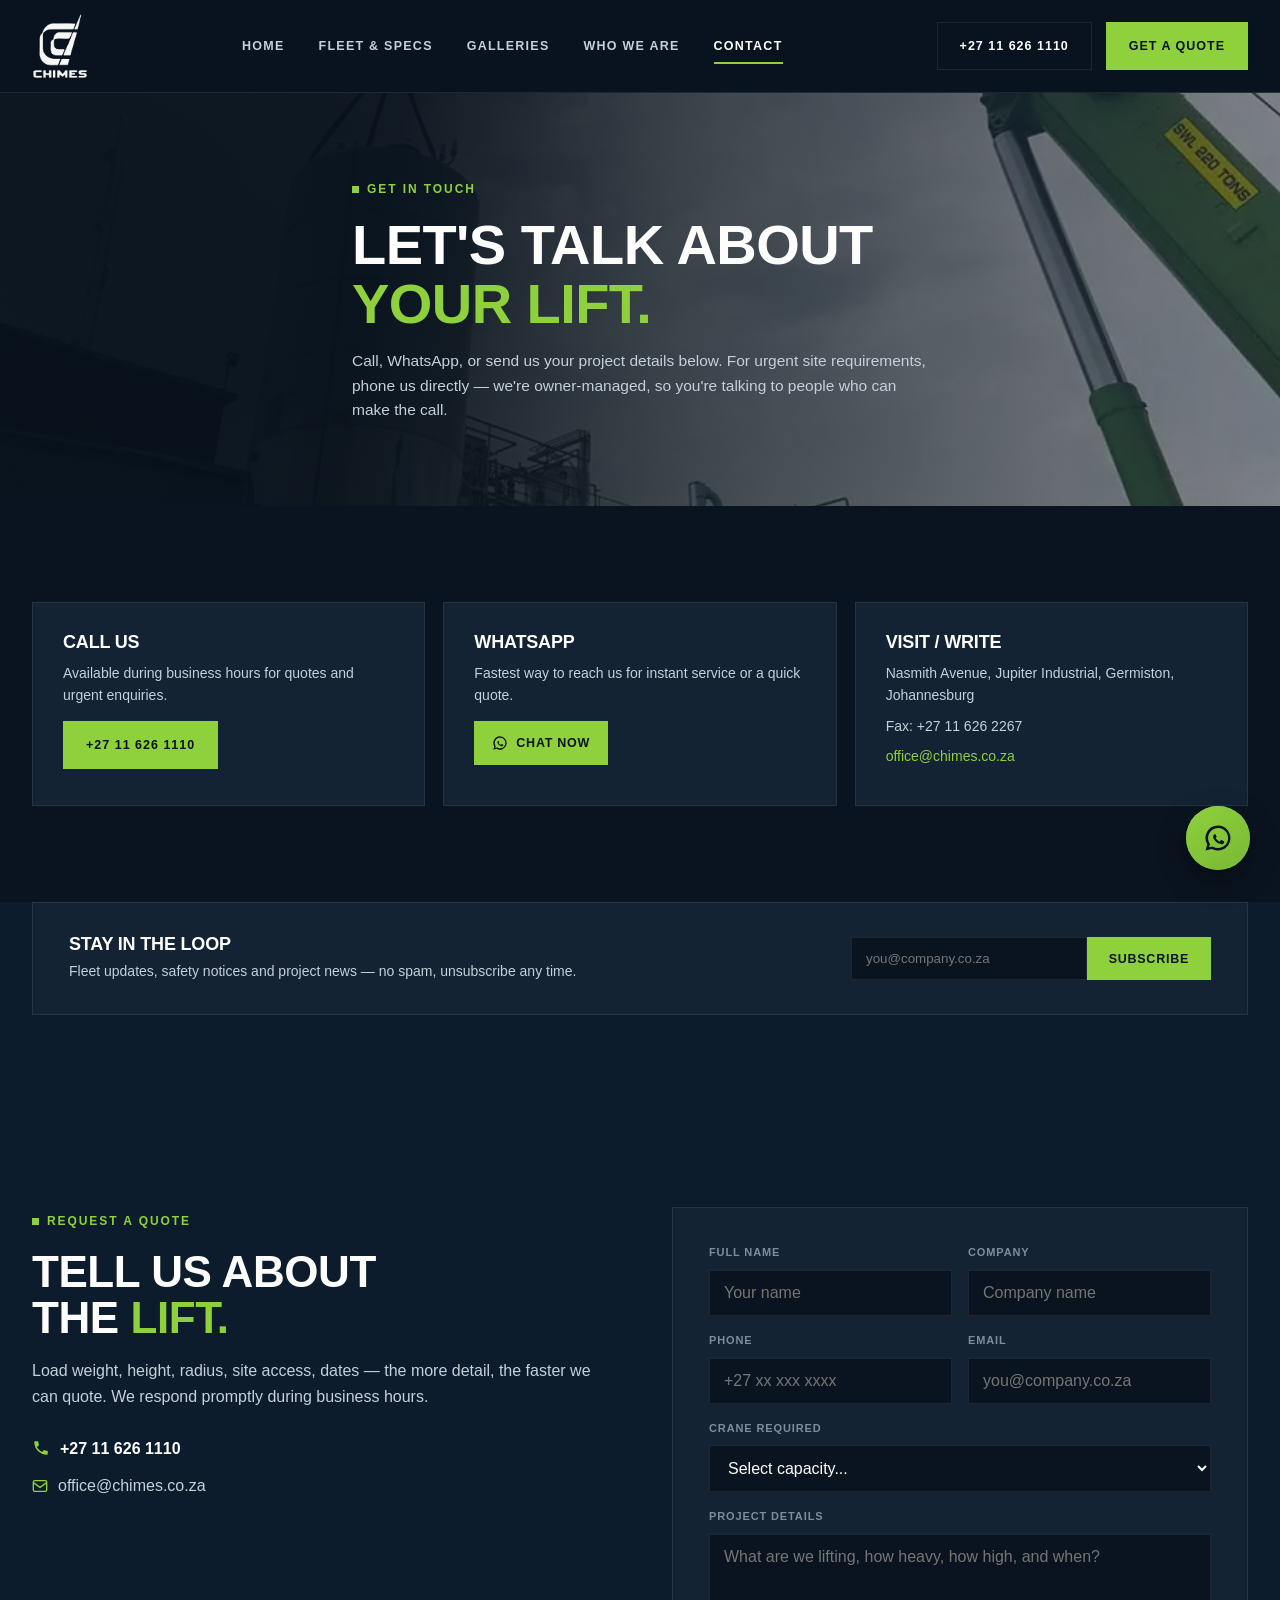
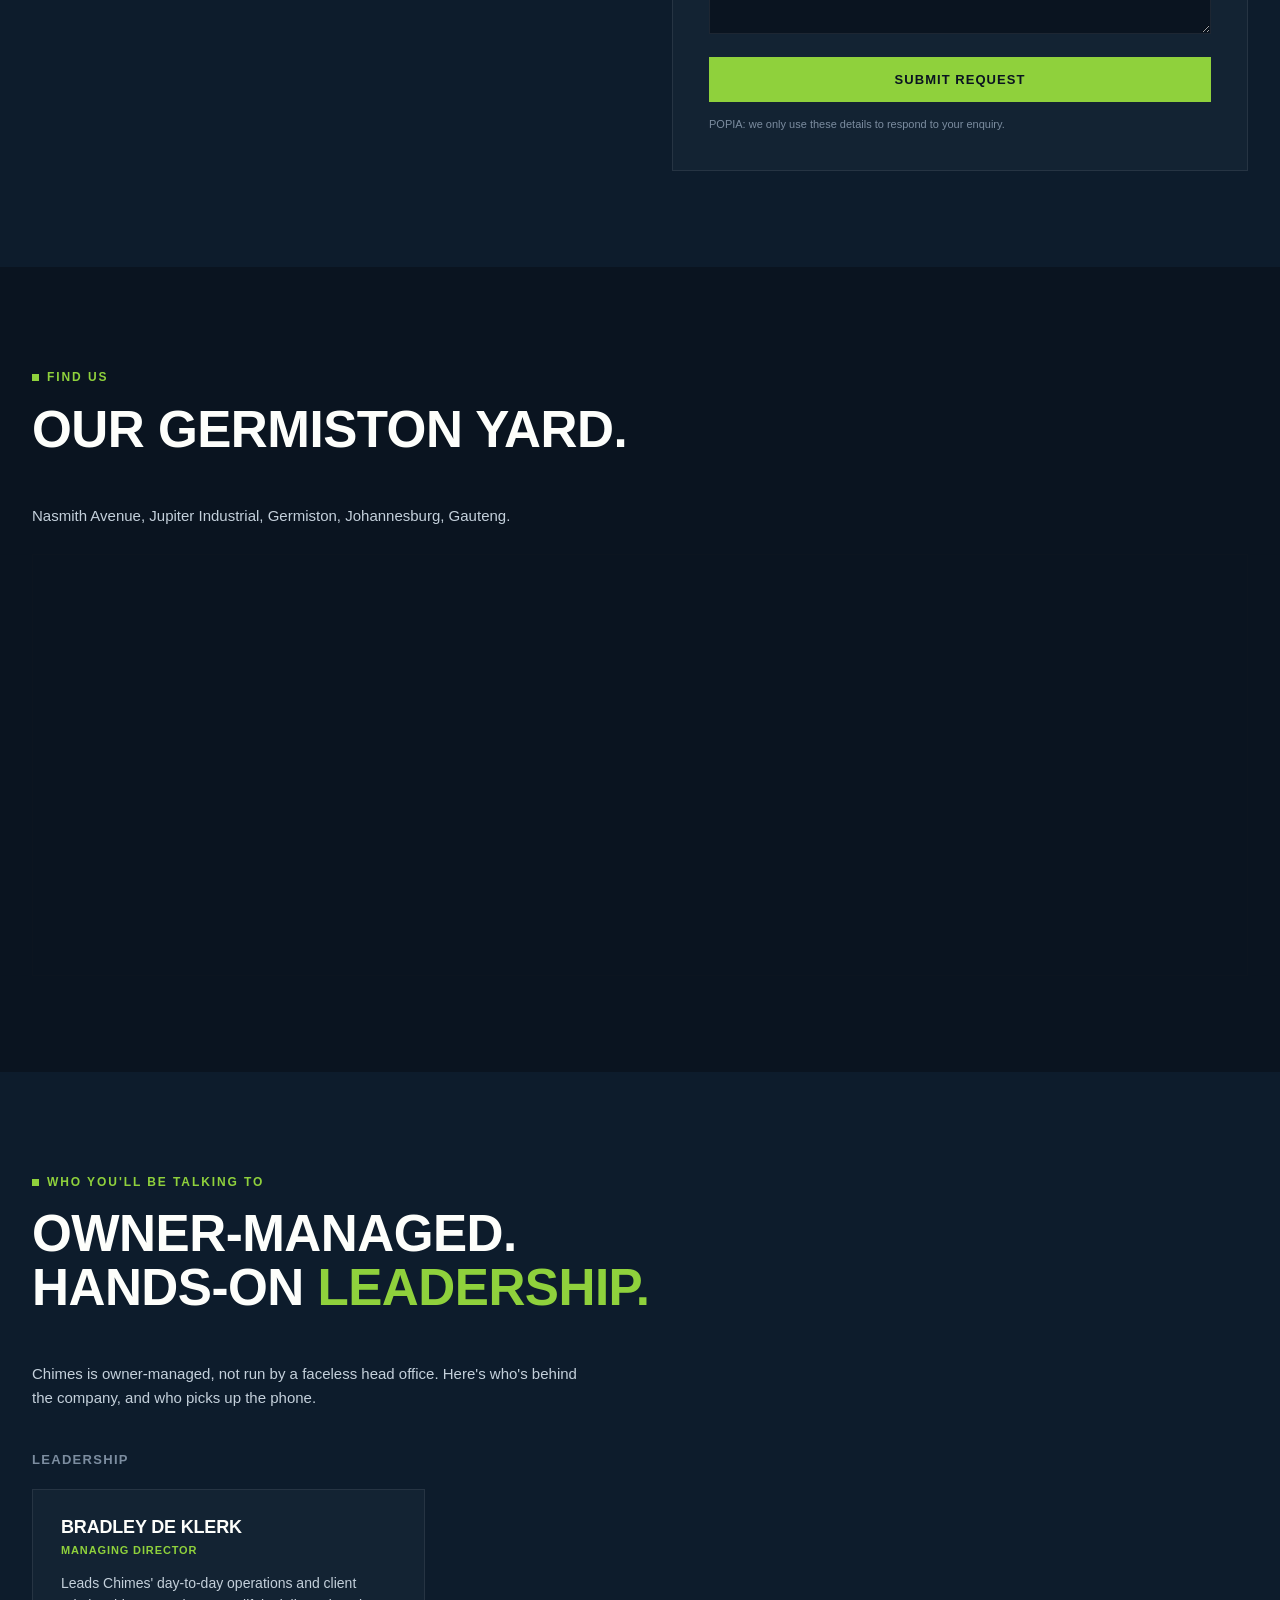
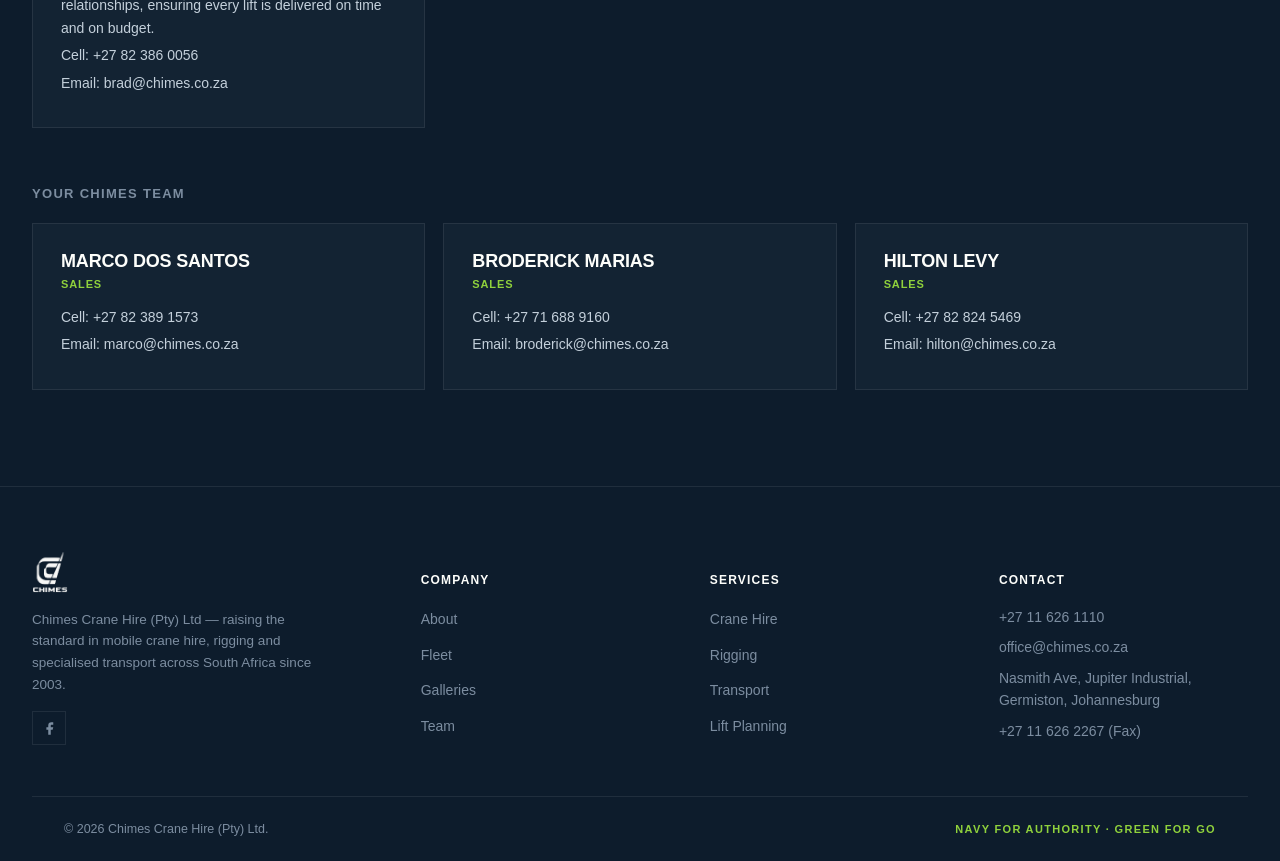
==== contact.html @ d56b4d20 "Security audit: add CSP, referrer-policy, harden external links Audited for the common static-site r" ====
<!DOCTYPE html>
<html lang="en">
<head>
  <meta charset="UTF-8">
  <meta name="viewport" content="width=device-width, initial-scale=1.0">

  <!-- Security headers: see index.html for the full explanation of what's covered here
       vs. what needs setting at the real hosting layer (X-Frame-Options etc). -->
  <meta http-equiv="Content-Security-Policy" content="default-src 'self'; script-src 'self' 'unsafe-inline' https://www.googletagmanager.com; style-src 'self' 'unsafe-inline' https://fonts.googleapis.com; font-src 'self' https://fonts.gstatic.com; img-src 'self' data: https://www.googletagmanager.com https://www.google-analytics.com; frame-src https://www.google.com https://maps.google.com https://www.googletagmanager.com; connect-src 'self' https://www.google-analytics.com https://www.googletagmanager.com https://analytics.google.com; object-src 'none'; base-uri 'self'; form-action 'self';">
  <meta name="referrer" content="strict-origin-when-cross-origin">

  <!-- Google Tag Manager — uncomment with the real container ID when ready to go live.
       See index.html for the full explanation; dataLayer events already fire site-wide. -->
  <!--
  <script>
    (function(w,d,s,l,i){w[l]=w[l]||[];w[l].push({'gtm.start':new Date().getTime(),event:'gtm.js'});
    var f=d.getElementsByTagName(s)[0],j=d.createElement(s),dl=l!='dataLayer'?'&l='+l:'';j.async=true;
    j.src='https://www.googletagmanager.com/gtm.js?id='+i+dl;f.parentNode.insertBefore(j,f);
    })(window,document,'script','dataLayer','GTM-XXXXXXX');
  </script>
  -->

  <title>Contact Us — Chimes Crane Hire</title>
  <meta name="description" content="Contact Chimes Crane Hire in Germiston, Johannesburg. Call, WhatsApp, or request a quote — meet the team behind the lifts.">

  <!-- SEO: temporary mockup URL, see index.html for full explanation. -->
  <meta name="robots" content="noindex, nofollow">
  <link rel="canonical" href="https://zamichaelangelo.github.io/chimes-mockup-4/contact.html">
  <meta property="og:type" content="website">
  <meta property="og:site_name" content="Chimes Crane Hire">
  <meta property="og:title" content="Contact Us — Chimes Crane Hire">
  <meta property="og:description" content="Contact Chimes Crane Hire in Germiston, Johannesburg. Call, WhatsApp, or request a quote — meet the team behind the lifts.">
  <meta property="og:url" content="https://zamichaelangelo.github.io/chimes-mockup-4/contact.html">
  <meta property="og:image" content="https://zamichaelangelo.github.io/chimes-mockup-4/Cinematic%20Images/Chimes%20Team%20%231.jpg">
  <meta name="twitter:card" content="summary_large_image">
  <meta name="twitter:title" content="Contact Us — Chimes Crane Hire">
  <meta name="twitter:description" content="Contact Chimes Crane Hire in Germiston, Johannesburg. Call, WhatsApp, or request a quote — meet the team behind the lifts.">
  <meta name="twitter:image" content="https://zamichaelangelo.github.io/chimes-mockup-4/Cinematic%20Images/Chimes%20Team%20%231.jpg">

  <link rel="preconnect" href="https://fonts.googleapis.com">
  <link rel="preconnect" href="https://fonts.gstatic.com" crossorigin>
  <link href="https://fonts.googleapis.com/css2?family=Archivo:wght@400;500;600;700;800;900&family=Barlow:wght@300;400;500;600;700&display=swap" rel="stylesheet">
  <link rel="icon" type="image/png" sizes="32x32" href="favicon-32.png">
  <link rel="icon" type="image/png" sizes="16x16" href="favicon-16.png">
  <link rel="apple-touch-icon" sizes="180x180" href="favicon-180.png">
  <link rel="stylesheet" href="style.css?v=11">

  <script type="application/ld+json">
  {
    "@context": "https://schema.org",
    "@type": "LocalBusiness",
    "name": "Chimes Crane Hire (Pty) Ltd",
    "image": "https://zamichaelangelo.github.io/chimes-mockup-4/Cinematic%20Images/Chimes%20Team%20%231.jpg",
    "url": "https://chimescranes.co.za",
    "telephone": "+27-11-626-1110",
    "email": "office@chimes.co.za",
    "address": {
      "@type": "PostalAddress",
      "streetAddress": "Nasmith Avenue, Jupiter Industrial",
      "addressLocality": "Germiston",
      "addressRegion": "Gauteng",
      "addressCountry": "ZA"
    },
    "foundingDate": "2003",
    "sameAs": ["https://www.facebook.com/ChimesCraneHire/"],
    "areaServed": "Gauteng, South Africa",
    "priceRange": "$$"
  }
  </script>
</head>
<body>
<!-- Google Tag Manager (noscript) — uncomment with the snippet in <head>.
<noscript><iframe src="https://www.googletagmanager.com/ns.html?id=GTM-XXXXXXX"
height="0" width="0" style="display:none;visibility:hidden"></iframe></noscript>
-->

<div id="pageTrans"></div>

<!-- NAV -->
<header id="hdr">
  <div class="nav-wrap">
    <a href="index.html" class="logo-link"><img src="Logos/Chimes_Dynamic_Logo_White_PNG.png" alt="Chimes Crane Hire"></a>
    <button class="hbg" id="hbg" aria-label="Menu">
      <svg width="22" height="15" viewBox="0 0 22 15" fill="none"><rect y="0" width="22" height="2.5" rx="1"/><rect y="6" width="22" height="2.5" rx="1"/><rect y="12" width="22" height="2.5" rx="1"/></svg>
    </button>
    <nav class="nav-links" id="nav">
      <a href="index.html">Home</a>
      <a href="fleet.html">Fleet &amp; Specs</a>
      <a href="galleries.html">Galleries</a>
      <a href="index.html#about">Who We Are</a>
      <a href="contact.html" class="active">Contact</a>
    </nav>
    <div class="nav-ctas">
      <a href="tel:+27116261110" class="btn-out">+27 11 626 1110</a>
      <a href="contact.html#quote" class="btn-fill">Get a Quote</a>
    </div>
  </div>
</header>

<!-- PAGE HERO -->
<section class="page-hero-v4" style="background-image:url('images/silo-tanks-1.webp');">
  <div class="page-hero-v4-cnt">
    <span class="eyebrow">Get In Touch</span>
    <h1>Let's Talk About <span class="hl">Your Lift.</span></h1>
    <p>Call, WhatsApp, or send us your project details below. For urgent site requirements, phone us directly — we're owner-managed, so you're talking to people who can make the call.</p>
  </div>
</section>

<!-- QUICK CONTACT -->
<section class="sec">
  <div class="sec-inner">
    <div class="quick-grid fu">
      <div class="qc-card">
        <h3>Call Us</h3>
        <p style="margin-bottom:14px;">Available during business hours for quotes and urgent enquiries.</p>
        <a href="tel:+27116261110" class="btn-fill" style="display:inline-block;">+27 11 626 1110</a>
      </div>
      <div class="qc-card">
        <h3>WhatsApp</h3>
        <p style="margin-bottom:14px;">Fastest way to reach us for instant service or a quick quote.</p>
        <a href="https://wa.me/27823891573" target="_blank" rel="noopener noreferrer" class="wa-cta">
          <svg width="16" height="16" viewBox="0 0 24 24" fill="#0a1420"><path d="M12 2a10 10 0 0 0-8.6 15.1L2 22l5-1.3A10 10 0 1 0 12 2zm0 18a8 8 0 0 1-4.1-1.1l-.3-.2-2.8.7.8-2.7-.2-.3A8 8 0 1 1 12 20zm4.4-5.6c-.2-.1-1.4-.7-1.6-.8-.2-.1-.4-.1-.5.1l-.7.9c-.1.2-.3.2-.5.1-1.7-.7-2.8-2.4-2.9-2.5-.1-.2 0-.3.1-.4l.5-.6c.1-.2.1-.3 0-.5l-.6-1.4c-.1-.3-.3-.3-.5-.3h-.4c-.2 0-.4.1-.5.3-.2.2-.7.7-.7 1.7s.7 2 .8 2.1c.1.2 1.6 2.4 3.9 3.3 1.9.7 2.3.6 2.6.5.4-.1 1.2-.5 1.4-1 .2-.5.2-.9.1-1z"/></svg>
          Chat Now
        </a>
      </div>
      <div class="qc-card">
        <h3>Visit / Write</h3>
        <p>Nasmith Avenue, Jupiter Industrial, Germiston, Johannesburg</p>
        <p>Fax: +27 11 626 2267</p>
        <p><a href="mailto:office@chimes.co.za" class="hl">office@chimes.co.za</a></p>
      </div>
    </div>
  </div>
</section>

<!-- SIGNUP -->
<section class="sec alt" style="padding-top:0;">
  <div class="sec-inner">
    <div class="signup-band fu">
      <div>
        <h3>Stay In The Loop</h3>
        <p>Fleet updates, safety notices and project news — no spam, unsubscribe any time.</p>
      </div>
      <form class="signup-form" onsubmit="handleSignup(event)">
        <input type="email" placeholder="you@company.co.za" required aria-label="Email address">
        <button type="submit">Subscribe</button>
      </form>
    </div>
  </div>
</section>

<!-- QUOTE FORM -->
<section class="cta-v4" id="quote" style="text-align:left; padding:96px 0;">
  <div class="sec-inner quote-grid">
    <div class="fu">
      <span class="eyebrow">Request A Quote</span>
      <h2 style="font-size:clamp(28px,3.6vw,44px); margin:16px 0 18px;">Tell Us About<br>The <span class="hl">Lift.</span></h2>
      <p style="color:var(--text); margin-bottom:26px;">Load weight, height, radius, site access, dates — the more detail, the faster we can quote. We respond promptly during business hours.</p>
      <div style="display:flex; flex-direction:column; gap:12px;">
        <a href="tel:+27116261110" style="display:flex; align-items:center; gap:10px; color:var(--white); font-family:var(--ff-head); font-weight:800;">
          <svg width="18" height="18" viewBox="0 0 24 24" fill="var(--green)"><path d="M6.6 10.8c1.4 2.8 3.8 5.1 6.6 6.6l2.2-2.2c.3-.3.7-.4 1-.2 1.1.4 2.3.6 3.6.6.6 0 1 .4 1 1V20c0 .6-.4 1-1 1C10.6 21 3 13.4 3 4c0-.6.4-1 1-1h3.5c.6 0 1 .4 1 1 0 1.2.2 2.4.6 3.6.1.3 0 .7-.2 1l-2.3 2.2z"/></svg>
          +27 11 626 1110
        </a>
        <a href="mailto:office@chimes.co.za" style="display:flex; align-items:center; gap:10px; color:var(--text);">
          <svg width="16" height="16" viewBox="0 0 24 24" fill="none" stroke="var(--green)" stroke-width="2"><rect x="2" y="4" width="20" height="16" rx="2"/><path d="M2 7l10 7 10-7"/></svg>
          office@chimes.co.za
        </a>
      </div>
    </div>
    <form class="form fu" onsubmit="handleForm(event)">
      <div class="f-row">
        <div class="f-field"><label for="qnm">Full Name</label><input type="text" id="qnm" name="name" placeholder="Your name" required></div>
        <div class="f-field"><label for="qco">Company</label><input type="text" id="qco" name="company" placeholder="Company name"></div>
      </div>
      <div class="f-row">
        <div class="f-field"><label for="qph">Phone</label><input type="tel" id="qph" name="phone" placeholder="+27 xx xxx xxxx" required></div>
        <div class="f-field"><label for="qem">Email</label><input type="email" id="qem" name="email" placeholder="you@company.co.za" required></div>
      </div>
      <div class="f-field">
        <label for="qcr">Crane Required</label>
        <select id="qcr" name="crane">
          <option value="">Select capacity...</option>
          <option>8&ndash;15 Ton Truck Mount</option>
          <option>40 Ton All Terrain</option>
          <option>30 Ton Truck Mount</option>
          <option>55 Ton All Terrain</option>
          <option>90 Ton All Terrain</option>
          <option>110 Ton All Terrain</option>
          <option>220 Ton All Terrain</option>
          <option>400 Ton All Terrain</option>
          <option>Not sure &ndash; please advise</option>
        </select>
      </div>
      <div class="f-field"><label for="qmsg">Project Details</label><textarea id="qmsg" name="message" placeholder="What are we lifting, how heavy, how high, and when?"></textarea></div>
      <button type="submit" class="btn-sub" id="sub-btn">Submit Request</button>
      <p style="font-size:11px; color:var(--muted); margin-top:14px;">POPIA: we only use these details to respond to your enquiry.</p>
    </form>
  </div>
</section>

<!-- MAP -->
<section class="sec">
  <div class="sec-inner">
    <div class="cap-hd fu">
      <span class="eyebrow">Find Us</span>
      <h2>Our Germiston Yard.</h2>
    </div>
    <p style="font-size:15px; color:var(--text); margin-bottom:26px;">Nasmith Avenue, Jupiter Industrial, Germiston, Johannesburg, Gauteng.</p>
    <div class="map-wrap fu">
      <iframe src="https://maps.google.com/maps?q=Nasmith+Avenue,+Jupiter,+Germiston,+South+Africa&z=14&output=embed" allowfullscreen loading="lazy" title="Chimes Crane Hire location map"></iframe>
    </div>
  </div>
</section>

<!-- TEAM -->
<section class="sec alt" id="team">
  <div class="sec-inner">
    <div class="cap-hd fu">
      <span class="eyebrow">Who You'll Be Talking To</span>
      <h2>Owner-Managed.<br>Hands-On <span class="hl">Leadership.</span></h2>
    </div>
    <p style="font-size:15px; color:var(--text); margin-bottom:40px; max-width:560px;">Chimes is owner-managed, not run by a faceless head office. Here's who's behind the company, and who picks up the phone.</p>

    <div class="sub-hd fu">Leadership</div>
    <div class="team-grid fu" style="margin-bottom:56px;">
      <div class="team-card">
        <h4>Bradley de Klerk</h4>
        <div class="team-role">Managing Director</div>
        <p>Leads Chimes' day-to-day operations and client relationships, ensuring every lift is delivered on time and on budget.</p>
        <p>Cell: <a href="tel:+27823860056">+27 82 386 0056</a></p>
        <p>Email: <a href="mailto:brad@chimes.co.za">brad@chimes.co.za</a></p>
      </div>
    </div>

    <div class="sub-hd fu">Your Chimes Team</div>
    <div class="team-grid fu">
      <div class="team-card">
        <h4>Marco Dos Santos</h4>
        <div class="team-role">Sales</div>
        <p>Cell: <a href="tel:+27823891573">+27 82 389 1573</a></p>
        <p>Email: <a href="mailto:marco@chimes.co.za">marco@chimes.co.za</a></p>
      </div>
      <div class="team-card">
        <h4>Broderick Marias</h4>
        <div class="team-role">Sales</div>
        <p>Cell: <a href="tel:+27716889160">+27 71 688 9160</a></p>
        <p>Email: <a href="mailto:broderick@chimes.co.za">broderick@chimes.co.za</a></p>
      </div>
      <div class="team-card">
        <h4>Hilton Levy</h4>
        <div class="team-role">Sales</div>
        <p>Cell: <a href="tel:+27828245469">+27 82 824 5469</a></p>
        <p>Email: <a href="mailto:hilton@chimes.co.za">hilton@chimes.co.za</a></p>
      </div>
    </div>
  </div>
</section>

<!-- FOOTER -->
<footer>
  <div class="sec-inner">
    <div class="ft-top">
      <div class="ft-brand">
        <img src="Logos/Chimes_Dynamic_Logo_White_PNG.png" alt="Chimes Crane Hire">
        <p>Chimes Crane Hire (Pty) Ltd — raising the standard in mobile crane hire, rigging and specialised transport across South Africa since 2003.</p>
        <a href="https://www.facebook.com/ChimesCraneHire/" target="_blank" rel="noopener noreferrer" aria-label="Facebook" class="ft-social">
          <svg width="15" height="15" viewBox="0 0 24 24" fill="currentColor"><path d="M18 2h-3a5 5 0 00-5 5v3H7v4h3v8h4v-8h3l1-4h-4V7a1 1 0 011-1h3z"/></svg>
        </a>
      </div>
      <div class="ft-col">
        <h5>Company</h5>
        <ul>
          <li><a href="index.html#about">About</a></li>
          <li><a href="fleet.html">Fleet</a></li>
          <li><a href="galleries.html">Galleries</a></li>
          <li><a href="contact.html#team">Team</a></li>
        </ul>
      </div>
      <div class="ft-col">
        <h5>Services</h5>
        <ul>
          <li><a href="index.html#services">Crane Hire</a></li>
          <li><a href="index.html#services">Rigging</a></li>
          <li><a href="index.html#services">Transport</a></li>
          <li><a href="index.html#services">Lift Planning</a></li>
        </ul>
      </div>
      <div class="ft-col">
        <h5>Contact</h5>
        <p style="font-size:14px; color:var(--muted); margin-bottom:8px;">+27 11 626 1110</p>
        <p style="font-size:14px; margin-bottom:8px;"><a href="mailto:office@chimes.co.za">office@chimes.co.za</a></p>
        <p style="font-size:14px; color:var(--muted); margin-bottom:8px;">Nasmith Ave, Jupiter Industrial,<br>Germiston, Johannesburg</p>
        <p style="font-size:14px; color:var(--muted);">+27 11 626 2267 (Fax)</p>
      </div>
    </div>
    <div class="ft-bot">
      <p>&copy; 2026 Chimes Crane Hire (Pty) Ltd.</p>
      <span class="ft-tag">Navy For Authority &middot; Green For Go</span>
    </div>
  </div>
</footer>

<a href="https://wa.me/27823891573" class="wa-fab" target="_blank" rel="noopener noreferrer" aria-label="Chat on WhatsApp">
  <span class="wa-pulse"></span>
  <svg viewBox="0 0 24 24" fill="#0a1420"><path d="M12 2a10 10 0 0 0-8.6 15.1L2 22l5-1.3A10 10 0 1 0 12 2zm0 18a8 8 0 0 1-4.1-1.1l-.3-.2-2.8.7.8-2.7-.2-.3A8 8 0 1 1 12 20zm4.4-5.6c-.2-.1-1.4-.7-1.6-.8-.2-.1-.4-.1-.5.1l-.7.9c-.1.2-.3.2-.5.1-1.7-.7-2.8-2.4-2.9-2.5-.1-.2 0-.3.1-.4l.5-.6c.1-.2.1-.3 0-.5l-.6-1.4c-.1-.3-.3-.3-.5-.3h-.4c-.2 0-.4.1-.5.3-.2.2-.7.7-.7 1.7s.7 2 .8 2.1c.1.2 1.6 2.4 3.9 3.3 1.9.7 2.3.6 2.6.5.4-.1 1.2-.5 1.4-1 .2-.5.2-.9.1-1z"/></svg>
  <span class="wa-label">Chat On WhatsApp</span>
</a>

<script src="script.js?v=4"></script>
</body>
</html>
---- style.css ----
/* Chimes Crane Hire — Mockup v4. Dark / modern / sleek. */

:root{
  --bg:#0a1420;
  --bg-alt:#0d1c2c;
  --card:#132333;
  --card-hi:#17293b;
  --line:rgba(255,255,255,.08);
  --green:#8fd13c;
  --green-dim:#5e9a2c;
  --green-deep:#16290f;
  --red:#e5483f;
  --white:#fdfefb;
  --text:#c4d0db;
  --muted:#7c8da0;
  --navy-ink:#0a1420;
  --ff-head:'Archivo', sans-serif;
  --ff-body:'Barlow', sans-serif;
}

*{box-sizing:border-box;}
html{scroll-behavior:smooth;}
body{
  margin:0;
  background:var(--bg);
  color:var(--text);
  font-family:var(--ff-body);
  font-size:16px;
  line-height:1.6;
  -webkit-font-smoothing:antialiased;
}
img{max-width:100%; display:block;}
a{color:inherit; text-decoration:none;}
h1,h2,h3,h4{
  font-family:var(--ff-head);
  color:var(--white);
  font-weight:900;
  letter-spacing:-.01em;
  line-height:1.04;
  margin:0;
  text-transform:uppercase;
}
p{margin:0;}
ul{margin:0; padding:0; list-style:none;}
button{
  font-family:var(--ff-head);
  border-radius:0!important;
  cursor:pointer;
  border:none;
}
.hl{color:var(--green);}

.eyebrow{
  display:inline-flex;
  align-items:center;
  gap:8px;
  font-family:var(--ff-head);
  font-size:12px;
  font-weight:800;
  letter-spacing:.16em;
  text-transform:uppercase;
  color:var(--green);
}
.eyebrow::before{
  content:'';
  width:7px; height:7px;
  background:var(--green);
  display:inline-block;
}

.sec-inner, .nav-wrap{
  max-width:1280px;
  margin:0 auto;
  padding:0 32px;
}
.sec{padding:96px 0;}
.sec.alt{background:var(--bg-alt);}

/* ===== DIAGONAL STRIPE MOTIF ===== */
.stripe-corner{
  position:absolute;
  right:-60px; bottom:-120px;
  width:320px; height:520px;
  pointer-events:none;
  z-index:0;
}
.stripe-corner span{
  position:absolute;
  width:90px; height:640px;
  background:var(--green);
  transform:rotate(20deg);
}
.stripe-corner span.s2{
  background:var(--green-deep);
  right:90px;
  opacity:.9;
}

/* ===== SPLASH (homepage entry) ===== */
#splash{
  position:fixed; inset:0; z-index:3000;
  background:var(--bg);
  display:flex; align-items:center; justify-content:center;
  transition:opacity .5s ease, visibility .5s ease;
}
#splash.hide{opacity:0; visibility:hidden; pointer-events:none;}
.splash-logo{height:70px; animation:pulse-logo 1.15s ease-in-out infinite;}
@keyframes pulse-logo{
  0%, 100%{opacity:.5; transform:scale(.92);}
  50%{opacity:1; transform:scale(1.06);}
}

/* ===== PAGE TRANSITION (curtain wipe) ===== */
#pageTrans{
  position:fixed; inset:0; z-index:2500;
  background:var(--bg);
  transform:translateY(0);
  pointer-events:none;
  transition:transform .5s cubic-bezier(.76,0,.24,1);
}

/* ===== NAV ===== */
header#hdr{
  position:sticky; top:0; z-index:90;
  background:rgba(10,20,32,.88);
  backdrop-filter:blur(10px);
  border-bottom:1px solid var(--line);
}
.nav-wrap{
  display:flex; align-items:center; justify-content:space-between;
  height:92px;
}
.logo-link img{height:66px;}
.nav-links{display:flex; align-items:center; gap:34px;}
.nav-links a{
  font-family:var(--ff-head);
  font-size:12.5px; font-weight:700;
  letter-spacing:.1em; text-transform:uppercase;
  color:var(--text);
  position:relative;
  padding:6px 0;
}
.nav-links a.active, .nav-links a:hover{color:var(--white);}
.nav-links a.active::after{
  content:''; position:absolute; left:0; bottom:-2px; width:100%; height:2px; background:var(--green);
}
.nav-ctas{display:flex; align-items:center; gap:14px;}
.btn-out, .btn-fill, .btn-grn, .btn-wht, .btn-hero, .btn-hero-out{
  font-family:var(--ff-head);
  font-size:12.5px; font-weight:800;
  letter-spacing:.08em; text-transform:uppercase;
  padding:13px 22px;
  display:inline-block;
  border:1px solid transparent;
  transition:all .18s ease;
}
.btn-out{border-color:var(--line); color:var(--white);}
.btn-out:hover{border-color:var(--green); color:var(--green);}
.btn-fill, .btn-grn, .btn-hero{
  background:var(--green); color:var(--navy-ink);
}
.btn-fill:hover, .btn-grn:hover, .btn-hero:hover{background:var(--white);}
.btn-wht{background:var(--white); color:var(--navy-ink);}
.btn-wht:hover{background:var(--green);}
.btn-hero-out{border-color:rgba(255,255,255,.35); color:var(--white);}
.btn-hero-out:hover{border-color:var(--green); color:var(--green);}
.hbg{display:none; background:none; width:44px; height:44px; padding:0; align-items:center; justify-content:center;}
.hbg rect{fill:var(--white);}

/* ===== HERO ===== */
.hero{
  position:relative;
  min-height:92vh;
  display:flex; align-items:center;
  overflow:hidden;
  background:#06101a;
}
.hero video, .hero .hero-img{
  position:absolute; inset:0;
  width:100%; height:100%;
  object-fit:cover;
  opacity:.4;
  filter:saturate(1.1) contrast(1.05);
}
.hero::before{
  content:'';
  position:absolute; inset:0;
  background:linear-gradient(100deg, rgba(6,16,26,.97) 18%, rgba(6,16,26,.55) 55%, rgba(6,16,26,.15) 100%);
  z-index:1;
}
.hero-cnt{
  position:relative; z-index:2;
  max-width:1280px; margin:0 auto; padding:0 32px;
  width:100%;
}
.hero-cnt .eyebrow{margin-bottom:22px;}
.hero-cnt h1{
  font-size:clamp(40px, 6.6vw, 84px);
  margin:18px 0 22px;
}
.hero-cnt p{
  max-width:520px;
  font-size:16px;
  color:var(--text);
  margin-bottom:34px;
}
.hero-btns{display:flex; gap:16px; flex-wrap:wrap;}

/* ===== MARQUEE / TICKER ===== */
.marquee{
  background:var(--bg-alt);
  border-top:1px solid var(--line);
  border-bottom:1px solid var(--line);
  overflow:hidden;
  white-space:nowrap;
  padding:16px 0;
}
.marquee-track{
  display:inline-flex; align-items:center;
  animation:scroll-l 32s linear infinite;
}
@keyframes scroll-l{from{transform:translateX(0);} to{transform:translateX(-50%);}}
.marquee-track span{
  font-family:var(--ff-head);
  font-size:12.5px; font-weight:800;
  letter-spacing:.14em; text-transform:uppercase;
  color:var(--muted);
  padding:0 18px;
}
.marquee-track span.dot{color:var(--green); padding:0;}

/* ===== STAT BAND ===== */
.stat-band{background:var(--green);}
.stat-grid{
  max-width:1280px; margin:0 auto; padding:0 32px;
  display:grid; grid-template-columns:repeat(4,1fr);
}
.stat{
  padding:38px 28px;
  border-left:1px solid rgba(10,20,32,.18);
}
.stat:first-child{border-left:none;}
.stat-n{
  font-family:var(--ff-head);
  font-size:clamp(30px,4vw,44px);
  font-weight:900;
  color:var(--navy-ink);
  line-height:1;
}
.stat-l{
  font-size:11.5px; font-weight:800; letter-spacing:.08em; text-transform:uppercase;
  color:rgba(10,20,32,.7);
  margin-top:8px;
}

/* ===== ABOUT SPLIT ===== */
.about-split{
  display:grid; grid-template-columns:1fr 1.15fr;
  gap:64px; align-items:start;
}
.about-split h2{font-size:clamp(28px,3.6vw,46px); margin:14px 0 18px;}
.about-split p{font-size:15.5px; margin-bottom:14px;}
.about-split .about-link{
  display:inline-flex; align-items:center; gap:8px;
  font-family:var(--ff-head); font-size:12.5px; font-weight:800;
  letter-spacing:.08em; text-transform:uppercase; color:var(--green);
  margin-top:8px;
}
.about-split .about-link .arrow{transition:transform .2s;}
.about-split .about-link:hover .arrow{transform:translateX(4px);}
.about-rt p:first-child{color:var(--text);}
.bee{
  display:flex; align-items:center; gap:8px;
  margin-top:20px;
}
.bee span{
  font-family:var(--ff-head); font-size:12px; font-weight:800;
  letter-spacing:.06em; text-transform:uppercase; color:var(--text);
}

/* ===== CAPABILITY CARDS (What We Do) ===== */
.cap-hd{margin-bottom:48px;}
.cap-hd h2{font-size:clamp(30px,4vw,52px); margin-top:14px;}
.cap-grid{
  display:grid;
  grid-template-columns:1.3fr 1fr;
  grid-template-rows:repeat(3,1fr);
  gap:18px;
}
.cap-feature{
  grid-row:1 / 4;
  position:relative;
  min-height:420px;
  background-size:cover; background-position:center;
  overflow:hidden;
  display:block;
  transition:transform .35s ease;
}
.cap-feature:hover{transform:scale(1.015);}
.cap-feature::before{
  content:'';
  position:absolute; inset:0;
  background:linear-gradient(180deg, transparent 40%, rgba(8,16,24,.92) 100%);
}
.cap-feature .cap-no{
  position:relative; z-index:1;
  font-family:var(--ff-head); font-weight:900; font-size:12px;
  color:var(--green); letter-spacing:.1em; padding:22px 24px 0;
}
.cap-feature .cap-txt{
  position:absolute; left:0; right:0; bottom:0; z-index:1;
  padding:26px;
}
.cap-feature h3, .cap-card h3{
  font-size:24px; margin-bottom:8px;
}
.cap-feature p, .cap-card p{
  font-size:14px; color:var(--text);
}
.cap-card{
  background:var(--card);
  border:1px solid var(--line);
  padding:26px;
  transition:border-color .2s, background .2s;
  display:flex; flex-direction:column;
}
.cap-card .cap-no{
  font-family:var(--ff-head); font-weight:900; font-size:12px;
  color:var(--green); letter-spacing:.1em; margin-bottom:14px;
}
.cap-card .cap-arrow{
  margin-top:16px;
  color:var(--green);
  font-family:var(--ff-head); font-size:18px;
}
.cap-card:hover{
  border-color:var(--red);
  background:var(--card-hi);
}
.cap-card:hover .cap-arrow{color:var(--red);}

/* ===== FLEET BOTTOM-TAG CARDS ===== */
.fleet-card-grid{
  display:grid;
  grid-template-columns:repeat(4,1fr);
  gap:18px;
}
.fc{
  position:relative;
  aspect-ratio:4/5;
  background-size:cover; background-position:center;
  overflow:hidden;
  border:1px solid var(--line);
  display:block;
  width:100%;
  padding:0;
  margin:0;
  background-color:var(--card);
  text-align:left;
  font:inherit;
  cursor:pointer;
  transition:transform .35s ease;
}
.fc:hover{transform:scale(1.025); z-index:2;}
.fc::before{
  content:'';
  position:absolute; inset:0;
  background:linear-gradient(180deg, transparent 55%, rgba(6,12,18,.85) 100%);
  transition:background .2s;
}
.fc:hover::before{background:linear-gradient(180deg, rgba(8,16,24,.2) 0%, rgba(6,12,18,.92) 100%);}
.fc-tag{
  position:absolute; left:0; right:0; bottom:0; z-index:1;
  background:var(--green);
  color:var(--navy-ink);
  padding:12px 16px;
}
.fc-class{
  font-family:var(--ff-head); font-size:10.5px; font-weight:800;
  letter-spacing:.08em; text-transform:uppercase; opacity:.75;
}
.fc-name{
  font-family:var(--ff-head); font-size:16px; font-weight:900;
  letter-spacing:.01em;
}
.fc-sub{
  position:absolute; top:14px; left:14px; z-index:1;
  font-family:var(--ff-head); font-size:11px; font-weight:800;
  letter-spacing:.1em; text-transform:uppercase; color:var(--white);
  background:rgba(8,16,24,.55);
  padding:4px 9px;
}

/* ===== TEAM BAND ===== */
.team-band{
  position:relative;
  min-height:64vh;
  display:flex; align-items:center;
  background-size:cover; background-position:center;
}
.team-band::before{
  content:'';
  position:absolute; inset:0;
  background:linear-gradient(100deg, rgba(8,16,24,.94) 25%, rgba(8,16,24,.55) 65%, rgba(8,16,24,.2) 100%);
}
.team-band-cnt{
  position:relative; z-index:1;
  max-width:1280px; margin:0 auto; padding:0 32px;
  max-width:560px;
}
.team-band-cnt h2{font-size:clamp(28px,4vw,46px); margin:16px 0 18px;}
.team-band-cnt p{font-size:15.5px; margin-bottom:26px;}

/* ===== GALLERY (slow auto-scrolling carousel) ===== */
.gal-marquee{
  overflow:hidden;
  width:100%;
  margin-top:36px;
}
.gal-track{
  display:flex;
  gap:14px;
  width:max-content;
  animation:gal-scroll 70s linear infinite;
}
.gal-marquee:hover .gal-track{animation-play-state:paused;}
.gal-track figure{
  margin:0; position:relative; overflow:hidden;
  flex:0 0 auto;
  width:300px; height:210px;
  border:1px solid var(--line);
}
.gal-track figure.wide{width:460px;}
.gal-track img, .gal-track video{
  position:absolute; top:50%; left:50%;
  width:112%; height:112%;
  transform:translate(-50%, -50%);
  object-fit:cover;
  filter:saturate(1.05);
}
@keyframes gal-scroll{
  from{transform:translateX(0);}
  to{transform:translateX(-50%);}
}
@media (max-width:640px){
  .gal-track figure{width:220px; height:160px;}
  .gal-track figure.wide{width:320px;}
}

/* ===== TESTIMONIALS ===== */
.testi-card{
  display:none;
  background:var(--card);
  border:1px solid var(--line);
  border-left:3px solid var(--green);
  padding:40px;
  max-width:760px;
}
.testi-card.active{display:block;}
.testi-card p{font-size:19px; color:var(--white); font-style:italic; margin-bottom:18px; line-height:1.5;}
.testi-name{font-family:var(--ff-head); font-weight:800; font-size:13px; letter-spacing:.04em; color:var(--green);}
.testi-role{font-size:13px; color:var(--muted); display:block;}
.testi-ctrls{display:flex; align-items:center; gap:16px; margin-top:22px;}
.testi-count{font-family:var(--ff-head); font-size:12px; letter-spacing:.08em; color:var(--muted);}
.testi-arrow{
  width:34px; height:34px;
  border:1px solid var(--line); background:transparent; color:var(--white);
  font-size:14px;
}
.testi-arrow:hover{border-color:var(--green); color:var(--green);}

/* ===== INDUSTRIES SPLIT (reused interactive list) ===== */
.ind-split{display:grid; grid-template-columns:.85fr 1.15fr; gap:0; border:1px solid var(--line);}
.ind-list{border-right:1px solid var(--line);}
.ind-li{
  font-family:var(--ff-head); font-weight:800; font-size:18px; text-transform:uppercase;
  padding:22px 26px;
  border-bottom:1px solid var(--line);
  color:var(--text);
  cursor:pointer;
  display:flex; justify-content:space-between; align-items:center;
  transition:background .15s, color .15s;
}
.ind-li:last-child{border-bottom:none;}
.ind-li .ind-arrow{opacity:0; color:var(--green); transition:opacity .15s, transform .15s; transform:translateX(-6px);}
.ind-li.active, .ind-li:hover{background:var(--card); color:var(--white);}
.ind-li.active .ind-arrow, .ind-li:hover .ind-arrow{opacity:1; transform:translateX(0);}
.ind-panel{position:relative; padding:50px; min-height:340px;}
.ind-panel-ico{display:none; color:var(--green); width:64px; height:64px; margin-bottom:26px;}
.ind-panel-ico.active{display:block;}
.ind-panel-txt{display:none; font-size:16.5px; color:var(--text); max-width:420px;}
.ind-panel-txt.active{display:block;}

/* ===== CTA ===== */
.cta-v4{
  position:relative;
  background:var(--bg-alt);
  padding:130px 0;
  overflow:hidden;
  text-align:center;
}
.cta-v4 .stripe-corner{right:-40px; bottom:-160px;}
.cta-v4-inner{position:relative; z-index:1; max-width:760px; margin:0 auto; padding:0 32px;}
.cta-v4 h2{font-size:clamp(34px,6vw,64px); margin:16px 0 30px;}
.quote-grid{display:grid; grid-template-columns:1fr 1fr; gap:64px; align-items:start; position:relative; z-index:1;}
@media (max-width:980px){.quote-grid{grid-template-columns:1fr; gap:40px;}}

/* ===== FORM / TEAM / CONTACT ===== */
.form{background:var(--card); border:1px solid var(--line); padding:36px;}
.f-row{display:grid; grid-template-columns:1fr 1fr; gap:16px;}
.f-field{margin-bottom:16px;}
.f-field label{
  display:block; font-family:var(--ff-head); font-size:11px; font-weight:800;
  letter-spacing:.08em; text-transform:uppercase; color:var(--muted); margin-bottom:8px;
}
.f-field input, .f-field select, .f-field textarea{
  width:100%; background:var(--bg); border:1px solid var(--line); color:var(--white);
  padding:13px 14px; font-family:var(--ff-body); font-size:16px;
}
.f-field textarea{min-height:100px; resize:vertical;}
.f-field input:focus, .f-field select:focus, .f-field textarea:focus{outline:none; border-color:var(--green);}
.btn-sub{
  width:100%;
  font-family:var(--ff-head); font-size:13px; font-weight:800; letter-spacing:.08em; text-transform:uppercase;
  background:var(--green); color:var(--navy-ink); padding:15px; border:none;
}
.btn-sub:hover{background:var(--white);}

.page-hero-v4{
  position:relative;
  min-height:46vh;
  display:flex; align-items:center;
  background-size:cover; background-position:center;
  margin-top:-1px;
}
.page-hero-v4::before{
  content:'';
  position:absolute; inset:0;
  background:linear-gradient(100deg, rgba(6,16,26,.95) 30%, rgba(6,16,26,.55) 70%, rgba(6,16,26,.25) 100%);
}
.page-hero-v4-cnt{position:relative; z-index:1; max-width:1280px; margin:0 auto; padding:0 32px; max-width:640px;}
.page-hero-v4-cnt h1{font-size:clamp(32px,4.6vw,56px); margin:16px 0 16px;}
.page-hero-v4-cnt p{font-size:15.5px; color:var(--text);}

.quick-grid{display:grid; grid-template-columns:repeat(3,1fr); gap:18px;}
.qc-card{background:var(--card); border:1px solid var(--line); padding:30px;}
.qc-card h3{font-size:18px; margin-bottom:10px;}
.qc-card p{font-size:14px; margin-bottom:8px;}
.wa-cta{display:inline-flex; align-items:center; gap:8px; background:var(--green); color:var(--navy-ink); padding:12px 18px; font-family:var(--ff-head); font-size:12.5px; font-weight:800; letter-spacing:.06em; text-transform:uppercase; transition:background .2s;}
.wa-cta:hover{background:var(--white);}

.signup-band{
  background:var(--card); border:1px solid var(--line);
  display:flex; align-items:center; justify-content:space-between; gap:30px;
  padding:32px 36px;
}
.signup-band h3{font-size:18px; margin-bottom:6px;}
.signup-band p{font-size:14px; color:var(--text);}
.signup-form{display:flex; gap:0; min-width:360px;}
.signup-form input{flex:1; background:var(--bg); border:1px solid var(--line); color:var(--white); padding:13px 14px; font-family:var(--ff-body);}
.signup-form button{background:var(--green); color:var(--navy-ink); border:none; padding:0 22px; font-size:12.5px; font-weight:800; letter-spacing:.06em; text-transform:uppercase;}

.map-wrap{border:1px solid var(--line); filter:grayscale(.15) invert(.92) contrast(.9);}
.map-wrap iframe{width:100%; height:420px; border:0; display:block;}

.team-grid{display:grid; grid-template-columns:repeat(3,1fr); gap:18px;}
.team-card{background:var(--card); border:1px solid var(--line); padding:28px;}
.team-card h4{font-size:18px; margin-bottom:6px;}
.team-role{
  font-family:var(--ff-head); font-size:11px; font-weight:800; letter-spacing:.08em; text-transform:uppercase;
  color:var(--green); margin-bottom:12px;
}
.team-card p{font-size:14px; margin-bottom:5px;}
.team-card a:hover{color:var(--green);}
.sub-hd{
  font-family:var(--ff-head); font-size:13px; font-weight:800; letter-spacing:.1em; text-transform:uppercase;
  color:var(--muted); margin-bottom:18px;
}

/* ===== MODAL ===== */
.modal-backdrop{
  position:fixed; inset:0; z-index:200;
  background:rgba(5,10,16,.86);
  display:flex; align-items:center; justify-content:center;
  opacity:0; pointer-events:none;
  transition:opacity .2s;
  padding:24px;
}
.modal-backdrop.open{opacity:1; pointer-events:auto;}
.modal-card{
  background:var(--bg-alt);
  border:1px solid var(--line);
  max-width:760px; width:100%;
  max-height:88vh; overflow:auto;
  display:grid; grid-template-columns:1fr 1fr;
}
.modal-img{
  background-size:cover; background-position:center;
  min-height:280px; position:relative;
}
.modal-close{
  position:absolute; top:14px; right:14px;
  width:34px; height:34px;
  background:rgba(6,12,18,.7); color:#fff; border:none;
  font-size:20px; line-height:1;
}
.modal-tag{
  position:absolute; top:14px; left:14px; z-index:1;
  font-family:var(--ff-head); font-size:11px; font-weight:800;
  letter-spacing:.1em; text-transform:uppercase; color:var(--navy-ink);
  background:var(--green); padding:5px 10px;
}
.modal-body{padding:34px;}
.modal-body h3{font-size:22px; margin-bottom:6px;}
.modal-cap{font-family:var(--ff-head); font-size:12px; font-weight:800; letter-spacing:.06em; color:var(--green); margin-bottom:16px; text-transform:uppercase;}
.modal-desc{font-size:14px; margin-bottom:18px;}
.spec-table{width:100%; border-collapse:collapse; margin-bottom:18px;}
.spec-table tr{border-bottom:1px solid var(--line);}
.spec-table td{padding:9px 0; font-size:13.5px;}
.spec-table td:first-child{color:var(--muted);}
.spec-table td:last-child{text-align:right; color:var(--white); font-weight:600;}
.use-cases{display:flex; flex-wrap:wrap; gap:8px; margin-bottom:22px;}
.use-cases span{
  font-size:11px; font-weight:700; letter-spacing:.04em; text-transform:uppercase;
  background:var(--card); border:1px solid var(--line); color:var(--text);
  padding:6px 10px;
}

/* ===== WHATSAPP FAB ===== */
.wa-fab{
  position:fixed; bottom:30px; right:30px; z-index:90;
  width:64px; height:64px;
  background:linear-gradient(145deg, var(--green), var(--green-dim));
  border-radius:50%;
  display:flex; align-items:center; justify-content:center;
  box-shadow:0 10px 28px rgba(0,0,0,.4), 0 0 0 1px rgba(255,255,255,.1) inset;
  transition:transform .25s cubic-bezier(.34,1.56,.64,1), box-shadow .25s ease;
}
.wa-fab:hover{transform:scale(1.08); box-shadow:0 14px 34px rgba(0,0,0,.5), 0 0 0 1px rgba(255,255,255,.14) inset;}
.wa-pulse{
  position:absolute; inset:0;
  border-radius:50%;
  background:rgba(143,209,60,.55);
  animation:wa-pulse 2.6s ease-out infinite;
}
@keyframes wa-pulse{
  0%{transform:scale(1); opacity:.6;}
  70%{transform:scale(1.85); opacity:0;}
  100%{transform:scale(1.85); opacity:0;}
}
.wa-fab svg{position:relative; width:30px; height:30px;}
.wa-label{
  position:absolute; right:calc(100% + 16px); top:50%;
  transform:translateY(-50%) translateX(8px);
  background:var(--bg-alt); color:var(--white);
  border:1px solid var(--line);
  padding:9px 16px;
  font-family:var(--ff-head); font-size:12.5px; font-weight:700; letter-spacing:.03em;
  white-space:nowrap;
  opacity:0; pointer-events:none;
  transition:opacity .2s ease, transform .2s ease;
}
.wa-fab:hover .wa-label{opacity:1; transform:translateY(-50%) translateX(0);}
@media (max-width:640px){
  .wa-fab{width:56px; height:56px; bottom:20px; right:20px;}
  .wa-fab svg{width:26px; height:26px;}
  .wa-label{display:none;}
}

/* ===== FOOTER ===== */
footer{background:var(--bg-alt); border-top:1px solid var(--line); padding:64px 0 0;}
.ft-top{
  display:grid; grid-template-columns:1.4fr 1fr 1fr 1fr;
  gap:40px; padding-bottom:48px;
}
.ft-brand img{height:42px; margin-bottom:16px;}
.ft-brand p{font-size:13.5px; color:var(--muted); max-width:280px; margin-bottom:16px;}
.ft-social{
  display:inline-flex; align-items:center; justify-content:center;
  width:34px; height:34px;
  border:1px solid var(--line); color:var(--muted);
}
.ft-social:hover{border-color:var(--green); color:var(--green);}
.ft-col h5{
  font-family:var(--ff-head); font-size:12px; font-weight:800; letter-spacing:.1em; text-transform:uppercase;
  color:var(--white); margin-bottom:16px;
}
.ft-col ul li{margin-bottom:10px;}
.ft-col a{font-size:14px; color:var(--muted);}
.ft-col a:hover{color:var(--green);}
.ft-ci{display:flex; gap:8px; font-size:13px; color:var(--muted); margin-bottom:10px; align-items:flex-start;}
.ft-ci svg{flex-shrink:0; margin-top:2px;}
.ft-bot{
  border-top:1px solid var(--line);
  padding:22px 0;
  display:flex; justify-content:space-between; align-items:center;
  max-width:1280px; margin:0 auto; padding-left:32px; padding-right:32px;
}
.ft-bot p{font-size:12.5px; color:var(--muted);}
.ft-tag{
  font-family:var(--ff-head); font-size:11px; font-weight:800; letter-spacing:.12em; text-transform:uppercase; color:var(--green);
}

/* ===== UTIL ===== */
.fu{opacity:0; transform:translateY(16px); transition:opacity .5s ease, transform .5s ease;}
.fu.vis{opacity:1; transform:none;}

/* ===== RESPONSIVE ===== */
@media (max-width:980px){
  .nav-wrap{position:relative;}
  .nav-links{display:none;}
  .nav-links.open{
    display:flex; flex-direction:column; align-items:flex-start;
    gap:4px;
    position:absolute; top:100%; left:0; right:0;
    background:var(--bg-alt);
    border-bottom:1px solid var(--line);
    padding:10px 32px 20px;
  }
  .nav-links.open a{padding:10px 0; width:100%;}
  .hbg{display:flex;}
  .nav-ctas .btn-out{display:none;}
  .modal-close, .lb-close, .lb-prev, .lb-next, .testi-arrow{width:42px; height:42px;}
  .about-split, .ind-split{grid-template-columns:1fr;}
  .cap-grid{grid-template-columns:1fr;}
  .cap-feature{grid-row:auto;}
  .fleet-card-grid{grid-template-columns:repeat(2,1fr);}
  .stat-grid{grid-template-columns:repeat(2,1fr);}
  .quick-grid, .team-grid{grid-template-columns:1fr;}
  .ft-top{grid-template-columns:1fr 1fr;}
  .modal-card{grid-template-columns:1fr;}
  .f-row{grid-template-columns:1fr;}
  .signup-band{flex-direction:column; align-items:flex-start;}
  .signup-form{width:100%; min-width:0;}
}
@media (max-width:640px){
  .stat-grid{grid-template-columns:1fr 1fr;}
  .fleet-card-grid{grid-template-columns:1fr 1fr;}
  .ft-top{grid-template-columns:1fr;}
  .ft-bot{flex-direction:column; gap:8px; align-items:flex-start;}
}

/* ===== GALLERIES PAGE (tabs + lightbox) ===== */
.gal-tabs{
  display:flex; flex-wrap:wrap; gap:10px;
  margin-bottom:40px;
}
.gal-tab-btn{
  font-family:var(--ff-head); font-size:12.5px; font-weight:800;
  letter-spacing:.08em; text-transform:uppercase;
  background:var(--card); color:var(--text);
  border:1px solid var(--line);
  padding:13px 22px;
}
.gal-tab-btn:hover{border-color:var(--green); color:var(--white);}
.gal-tab-btn.active{background:var(--green); color:var(--navy-ink); border-color:var(--green);}

.gal-panel{display:none;}
.gal-panel.active{display:block;}

.gallery-grid{
  display:grid;
  grid-template-columns:repeat(4, 1fr);
  grid-auto-rows:220px;
  grid-auto-flow:dense;
  gap:14px;
}
.gallery-grid figure{
  margin:0; position:relative; overflow:hidden;
  border:1px solid var(--line);
  cursor:pointer;
  background:var(--card);
}
.gallery-grid img{
  width:100%; height:100%; object-fit:cover;
  transition:transform .4s ease;
}
.gallery-grid figure:hover img{transform:scale(1.08);}
.gallery-grid figure::after{
  content:'';
  position:absolute; inset:0;
  background:linear-gradient(180deg, transparent 70%, rgba(6,12,18,.55) 100%);
  opacity:0; transition:opacity .25s;
}
.gallery-grid figure:hover::after{opacity:1;}
.gallery-grid .wide{grid-column:span 2;}
.gallery-grid .tall{grid-row:span 2;}

.lightbox{
  position:fixed; inset:0; z-index:500;
  background:rgba(5,10,16,.94);
  display:flex; align-items:center; justify-content:center;
  opacity:0; pointer-events:none;
  transition:opacity .25s ease;
}
.lightbox.open{opacity:1; pointer-events:auto;}
.lightbox img{
  max-width:88vw; max-height:82vh;
  object-fit:contain;
  border:1px solid var(--line);
}
.lb-close, .lb-prev, .lb-next{
  position:fixed;
  background:var(--card); border:1px solid var(--line); color:var(--white);
  width:46px; height:46px;
  display:flex; align-items:center; justify-content:center;
  font-size:20px;
  cursor:pointer;
}
.lb-close:hover, .lb-prev:hover, .lb-next:hover{border-color:var(--green); color:var(--green);}
.lb-close{top:24px; right:24px;}
.lb-prev{left:24px; top:50%; transform:translateY(-50%);}
.lb-next{right:24px; top:50%; transform:translateY(-50%);}
.lb-count{
  position:fixed; bottom:24px; left:50%; transform:translateX(-50%);
  font-family:var(--ff-head); font-size:12px; letter-spacing:.08em; color:var(--muted);
}
@media (max-width:980px){
  .gallery-grid{grid-template-columns:repeat(2,1fr);}
  .gallery-grid .wide{grid-column:span 2;}
  .lb-prev{left:10px;}
  .lb-next{right:10px;}
}
@media (max-width:640px){
  .gallery-grid{grid-auto-rows:160px;}
}
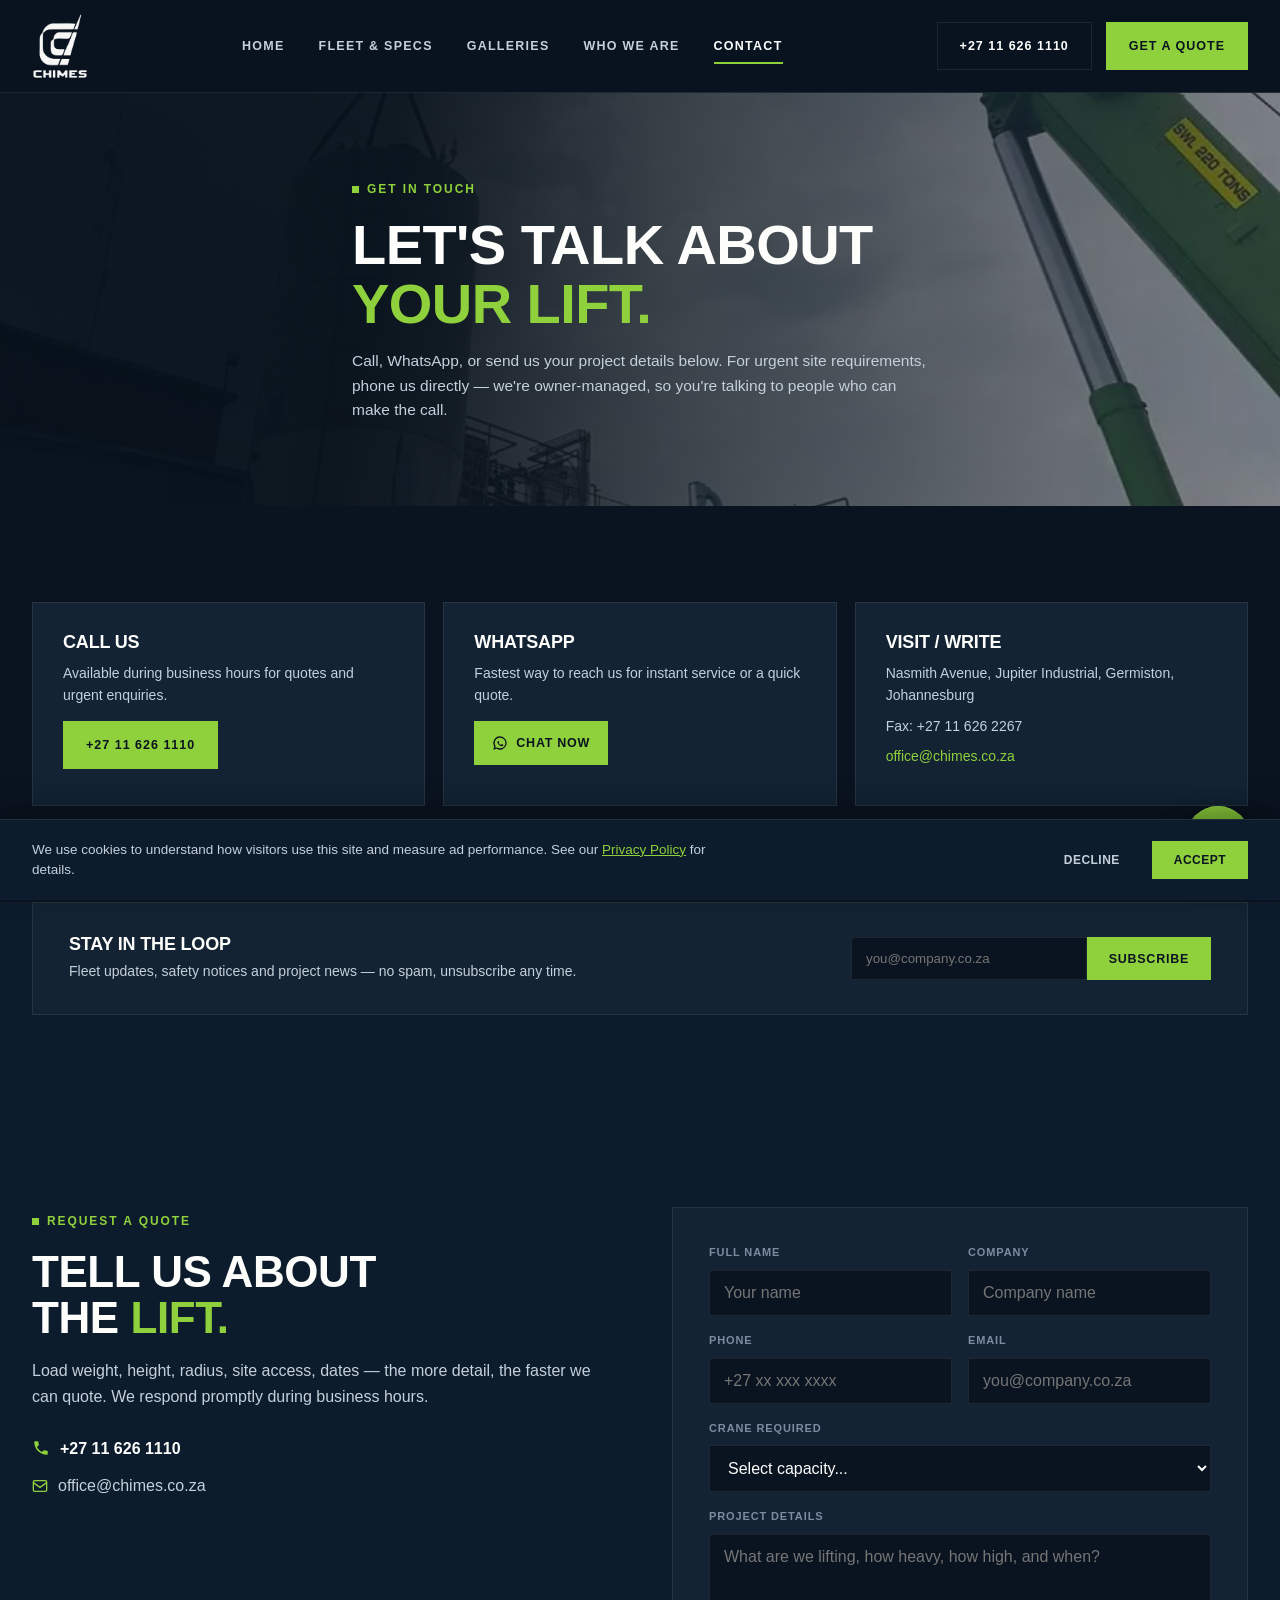
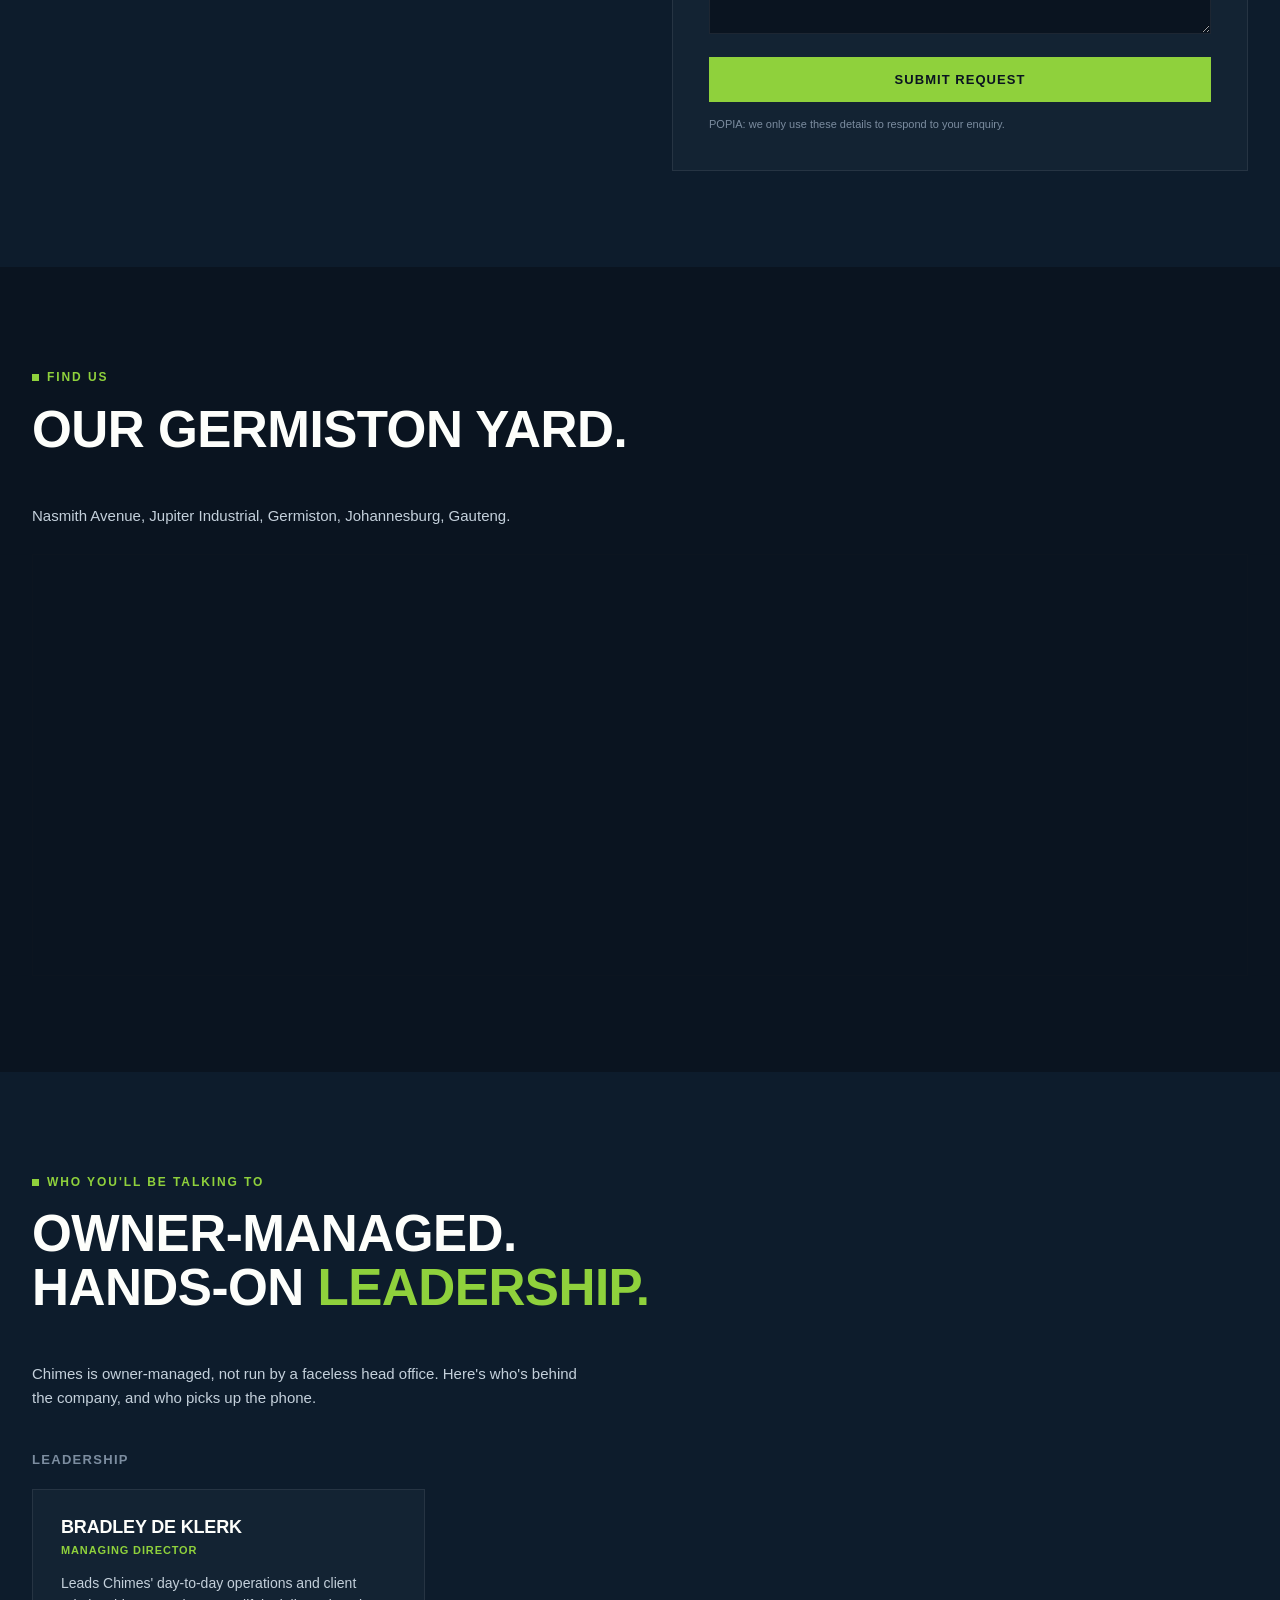
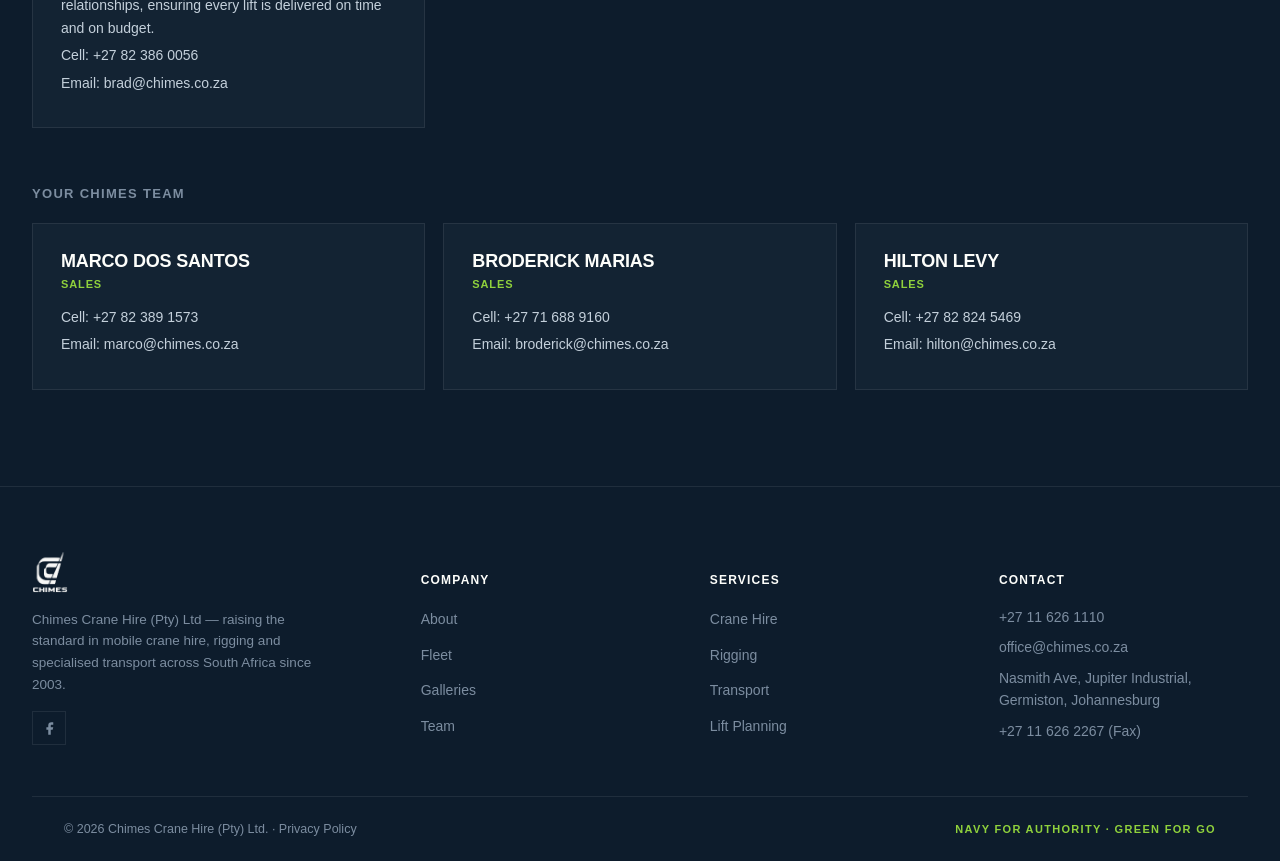
==== commit d956a81f: "Add cookie consent banner + privacy policy page Closes the gap raised when prepping for real SEO/Goo" ====
--- a/contact.html
+++ b/contact.html
@@ -43,7 +43,7 @@
   <link rel="icon" type="image/png" sizes="32x32" href="favicon-32.png">
   <link rel="icon" type="image/png" sizes="16x16" href="favicon-16.png">
   <link rel="apple-touch-icon" sizes="180x180" href="favicon-180.png">
-  <link rel="stylesheet" href="style.css?v=11">
+  <link rel="stylesheet" href="style.css?v=12">
 
   <script type="application/ld+json">
   {
@@ -294,11 +294,19 @@
       </div>
     </div>
     <div class="ft-bot">
-      <p>&copy; 2026 Chimes Crane Hire (Pty) Ltd.</p>
+      <p>&copy; 2026 Chimes Crane Hire (Pty) Ltd. &middot; <a href="privacy.html" class="ft-bot-link">Privacy Policy</a></p>
       <span class="ft-tag">Navy For Authority &middot; Green For Go</span>
     </div>
   </div>
 </footer>
+
+<div class="cookie-banner" id="cookieBanner">
+  <p>We use cookies to understand how visitors use this site and measure ad performance. See our <a href="privacy.html">Privacy Policy</a> for details.</p>
+  <div class="cookie-banner-btns">
+    <button class="cb-decline" id="cbDecline" type="button">Decline</button>
+    <button class="cb-accept" id="cbAccept" type="button">Accept</button>
+  </div>
+</div>
 
 <a href="https://wa.me/27823891573" class="wa-fab" target="_blank" rel="noopener noreferrer" aria-label="Chat on WhatsApp">
   <span class="wa-pulse"></span>
@@ -306,6 +314,6 @@
   <span class="wa-label">Chat On WhatsApp</span>
 </a>
 
-<script src="script.js?v=4"></script>
+<script src="script.js?v=5"></script>
 </body>
 </html>
--- a/style.css
+++ b/style.css
@@ -667,6 +667,46 @@
   .wa-label{display:none;}
 }
 
+/* ===== COOKIE CONSENT BANNER ===== */
+.cookie-banner{
+  position:fixed; left:0; right:0; bottom:0; z-index:200;
+  background:var(--bg-alt); border-top:1px solid var(--line);
+  padding:20px 32px; display:flex; align-items:center; justify-content:space-between; gap:28px;
+  transform:translateY(100%); transition:transform .45s cubic-bezier(.76,0,.24,1);
+  box-shadow:0 -10px 30px rgba(0,0,0,.35);
+}
+.cookie-banner.show{transform:translateY(0);}
+.cookie-banner p{font-size:13.5px; color:var(--text); margin:0; max-width:680px; line-height:1.5;}
+.cookie-banner p a{color:var(--green); text-decoration:underline;}
+.cookie-banner-btns{display:flex; gap:10px; flex-shrink:0;}
+.cookie-banner-btns button{
+  font-family:var(--ff-head); font-weight:700; font-size:12px; text-transform:uppercase;
+  letter-spacing:.04em; padding:12px 22px; border-radius:2px; cursor:pointer; border:none;
+  transition:transform .15s ease;
+}
+.cookie-banner-btns button:hover{transform:translateY(-1px);}
+.cb-accept{background:var(--green); color:var(--navy-ink);}
+.cb-decline{background:transparent; border:1px solid var(--line); color:var(--text);}
+@media (max-width:740px){
+  .cookie-banner{flex-direction:column; align-items:stretch; padding:18px 20px;}
+  .cookie-banner-btns{width:100%;}
+  .cookie-banner-btns button{flex:1;}
+}
+
+/* ===== LEGAL / PRIVACY POLICY CONTENT ===== */
+.legal-content{max-width:760px; margin:0 auto; padding:64px 32px 100px;}
+.legal-content .legal-updated{color:var(--muted); font-size:13px; margin-bottom:36px;}
+.legal-content h2{font-size:23px; text-transform:none; font-weight:800; margin:48px 0 14px; color:var(--white);}
+.legal-content h2:first-of-type{margin-top:0;}
+.legal-content h3{font-size:16px; text-transform:none; font-weight:700; margin:26px 0 10px; color:var(--green);}
+.legal-content p{margin:0 0 16px; color:var(--text); font-size:15px; line-height:1.7;}
+.legal-content ul{list-style:disc; padding-left:22px; margin:0 0 16px;}
+.legal-content li{margin-bottom:8px; color:var(--text); font-size:15px; line-height:1.6;}
+.legal-content a{color:var(--green); text-decoration:underline;}
+.legal-content table{width:100%; border-collapse:collapse; margin:8px 0 24px;}
+.legal-content th, .legal-content td{text-align:left; padding:10px 12px; border-bottom:1px solid var(--line); font-size:13.5px; color:var(--text); vertical-align:top;}
+.legal-content th{color:var(--white); font-family:var(--ff-head); text-transform:uppercase; font-size:11.5px; letter-spacing:.04em;}
+
 /* ===== FOOTER ===== */
 footer{background:var(--bg-alt); border-top:1px solid var(--line); padding:64px 0 0;}
 .ft-top{
@@ -697,6 +737,8 @@
   max-width:1280px; margin:0 auto; padding-left:32px; padding-right:32px;
 }
 .ft-bot p{font-size:12.5px; color:var(--muted);}
+.ft-bot-link{color:var(--muted); text-decoration:underline; text-decoration-color:transparent; transition:text-decoration-color .2s ease;}
+.ft-bot-link:hover{text-decoration-color:var(--muted);}
 .ft-tag{
   font-family:var(--ff-head); font-size:11px; font-weight:800; letter-spacing:.12em; text-transform:uppercase; color:var(--green);
 }
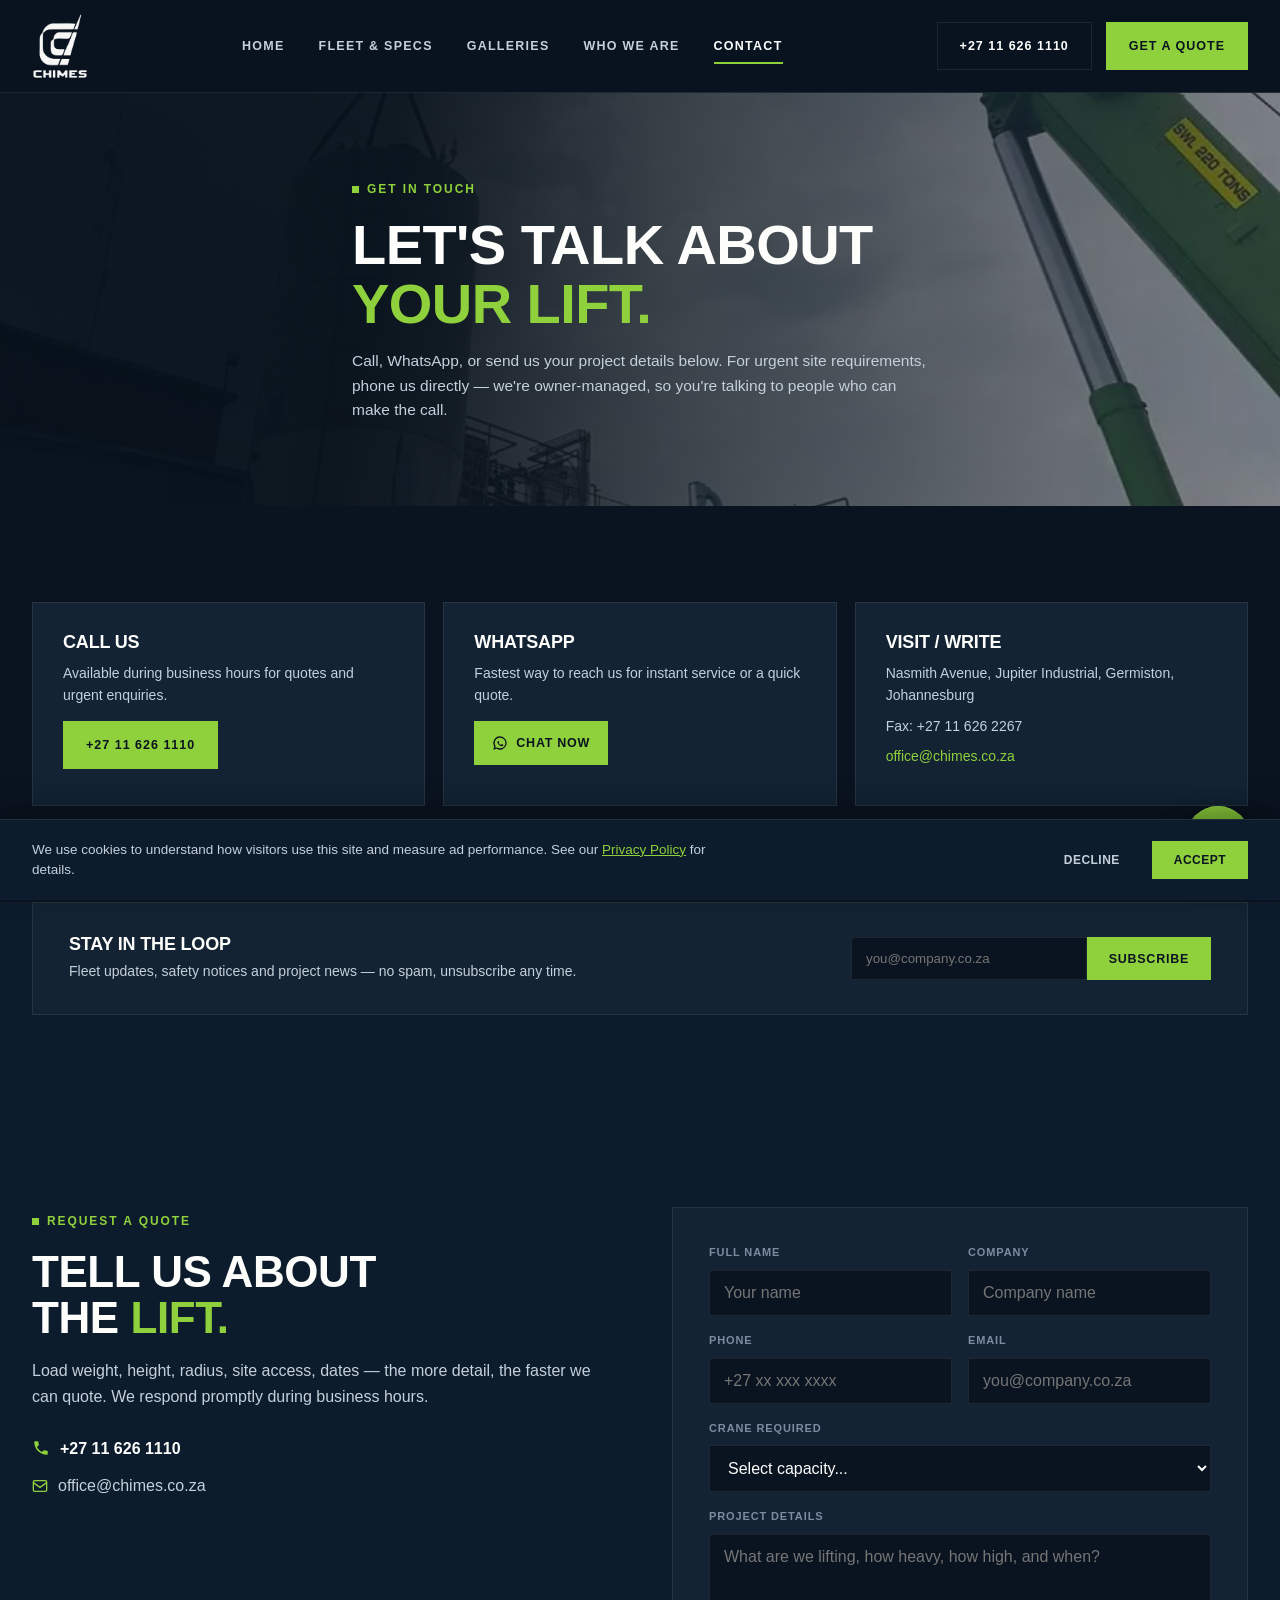
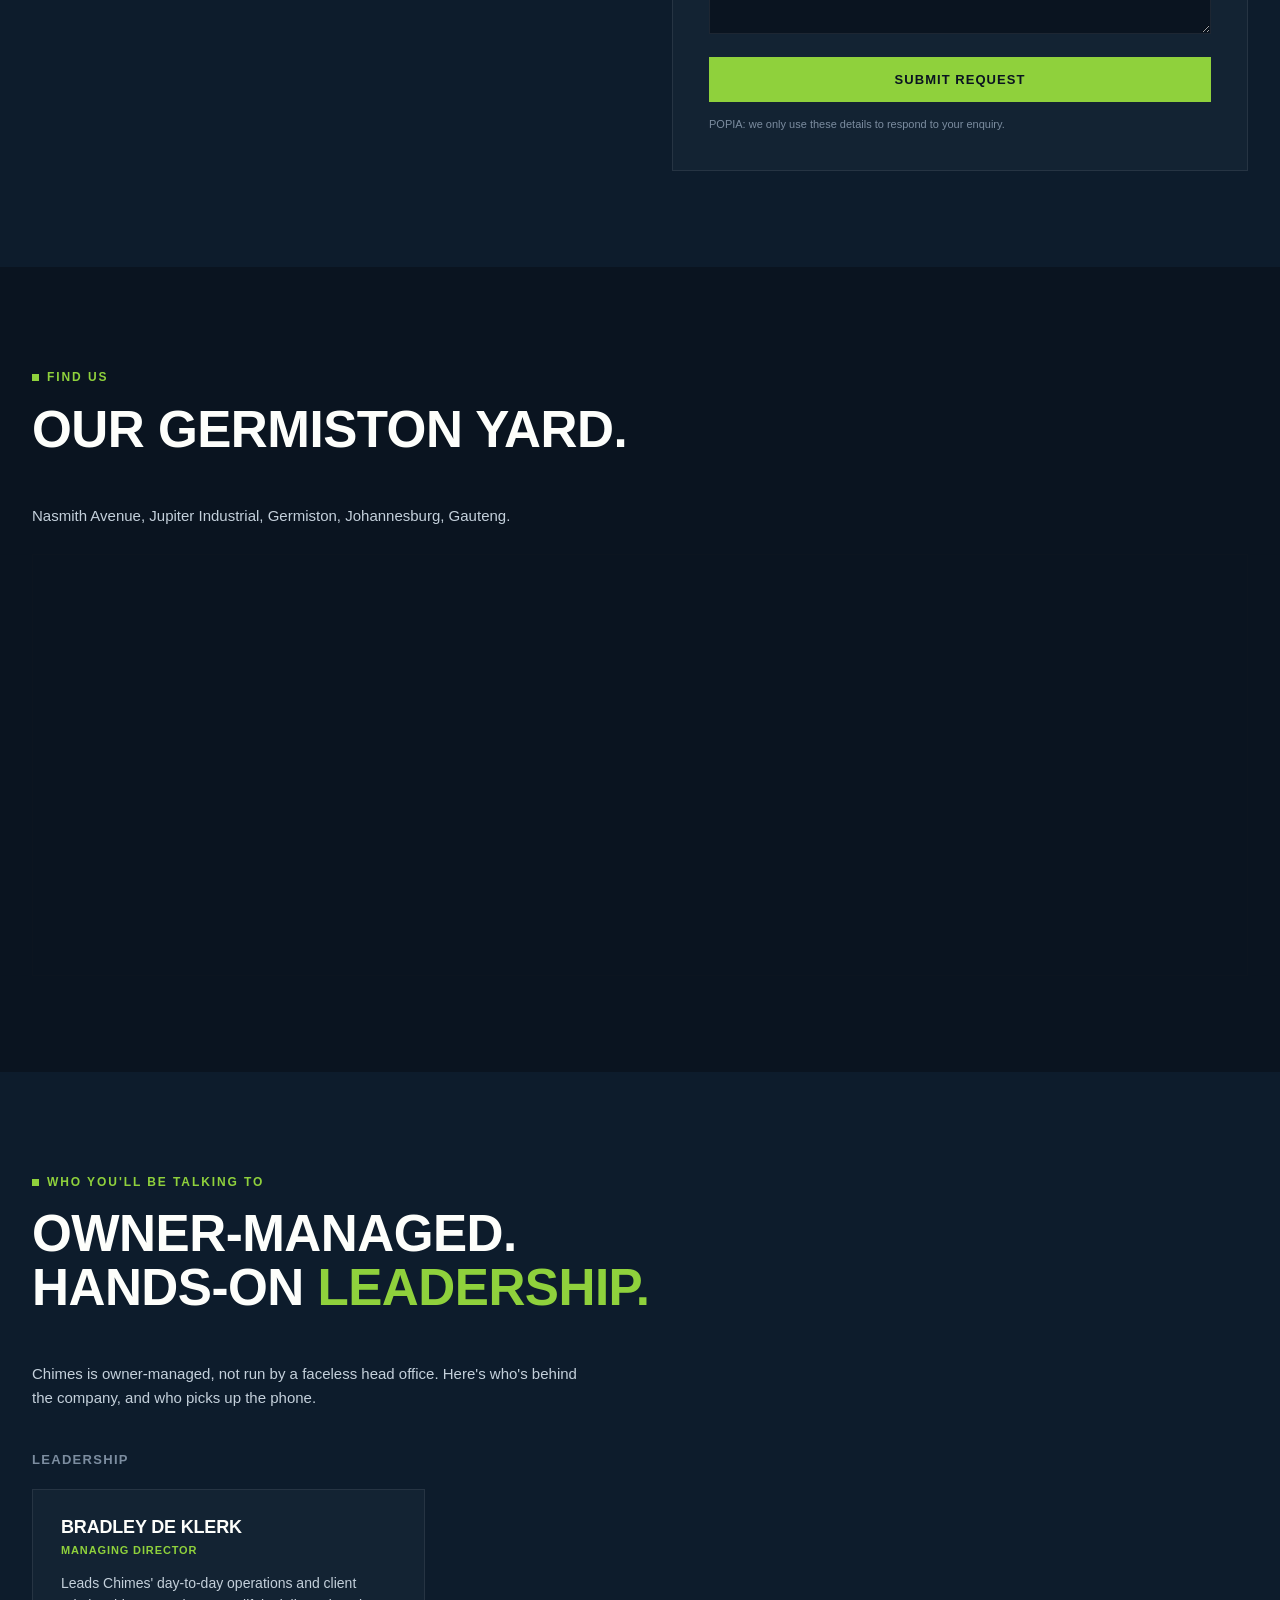
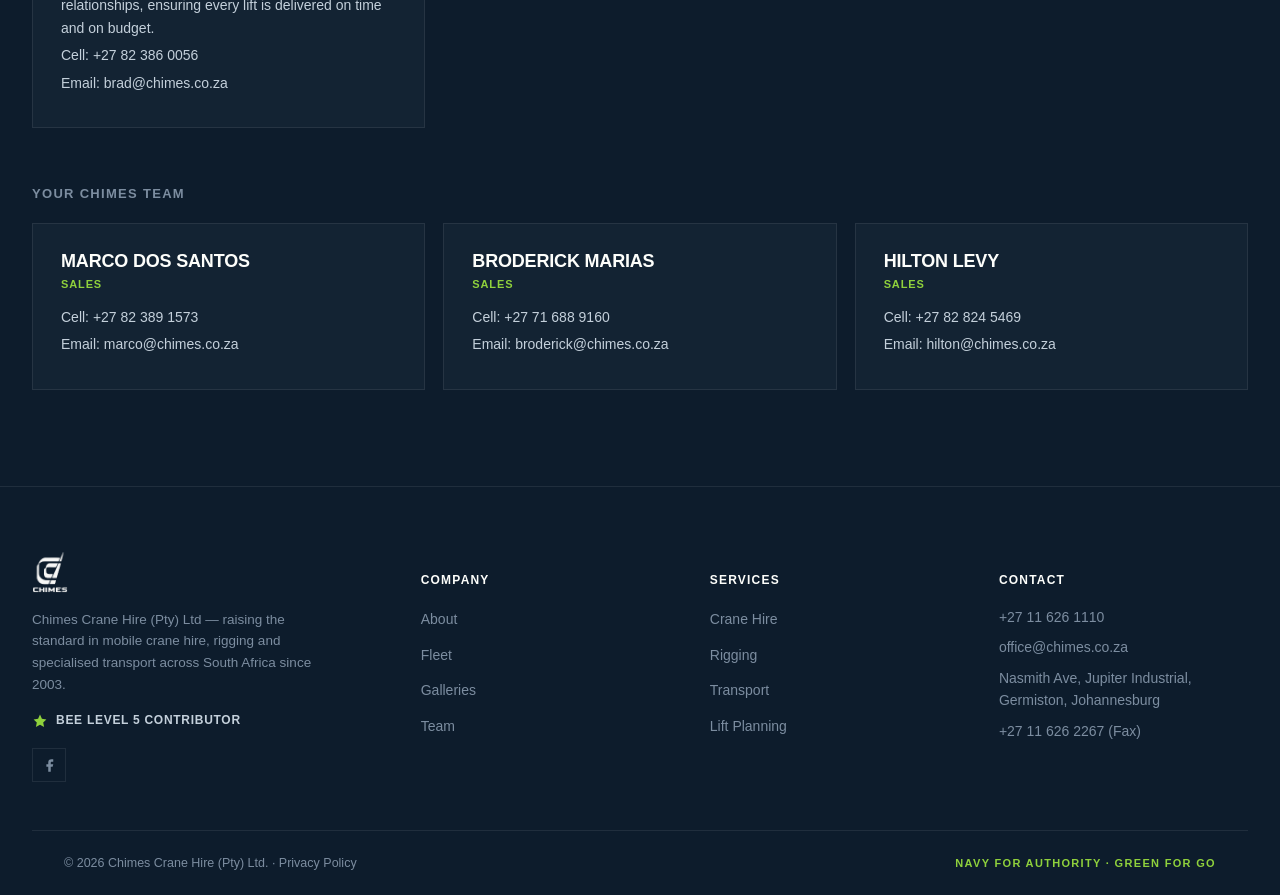
==== commit 2b6d87e3: "Update BEE Level 4 -> 5, add visible footer badge pending certificate confirmation Public search tur" ====
--- a/contact.html
+++ b/contact.html
@@ -43,7 +43,7 @@
   <link rel="icon" type="image/png" sizes="32x32" href="favicon-32.png">
   <link rel="icon" type="image/png" sizes="16x16" href="favicon-16.png">
   <link rel="apple-touch-icon" sizes="180x180" href="favicon-180.png">
-  <link rel="stylesheet" href="style.css?v=12">
+  <link rel="stylesheet" href="style.css?v=13">
 
   <script type="application/ld+json">
   {
@@ -263,6 +263,11 @@
       <div class="ft-brand">
         <img src="Logos/Chimes_Dynamic_Logo_White_PNG.png" alt="Chimes Crane Hire">
         <p>Chimes Crane Hire (Pty) Ltd — raising the standard in mobile crane hire, rigging and specialised transport across South Africa since 2003.</p>
+        <!-- PLACEHOLDER: pending confirmed BEE certificate — verify level + expiry before launch. -->
+        <div class="bee bee-ft">
+          <svg width="16" height="16" viewBox="0 0 20 20" fill="var(--green)"><path d="M10 2L12.4 7.2L18 8L14 11.8L15.1 17.4L10 14.7L4.9 17.4L6 11.8L2 8L7.6 7.2Z"/></svg>
+          <span>BEE Level 5 Contributor</span>
+        </div>
         <a href="https://www.facebook.com/ChimesCraneHire/" target="_blank" rel="noopener noreferrer" aria-label="Facebook" class="ft-social">
           <svg width="15" height="15" viewBox="0 0 24 24" fill="currentColor"><path d="M18 2h-3a5 5 0 00-5 5v3H7v4h3v8h4v-8h3l1-4h-4V7a1 1 0 011-1h3z"/></svg>
         </a>
--- a/style.css
+++ b/style.css
@@ -277,6 +277,7 @@
   font-family:var(--ff-head); font-size:12px; font-weight:800;
   letter-spacing:.06em; text-transform:uppercase; color:var(--text);
 }
+.bee-ft{margin-top:16px; margin-bottom:18px;}
 
 /* ===== CAPABILITY CARDS (What We Do) ===== */
 .cap-hd{margin-bottom:48px;}
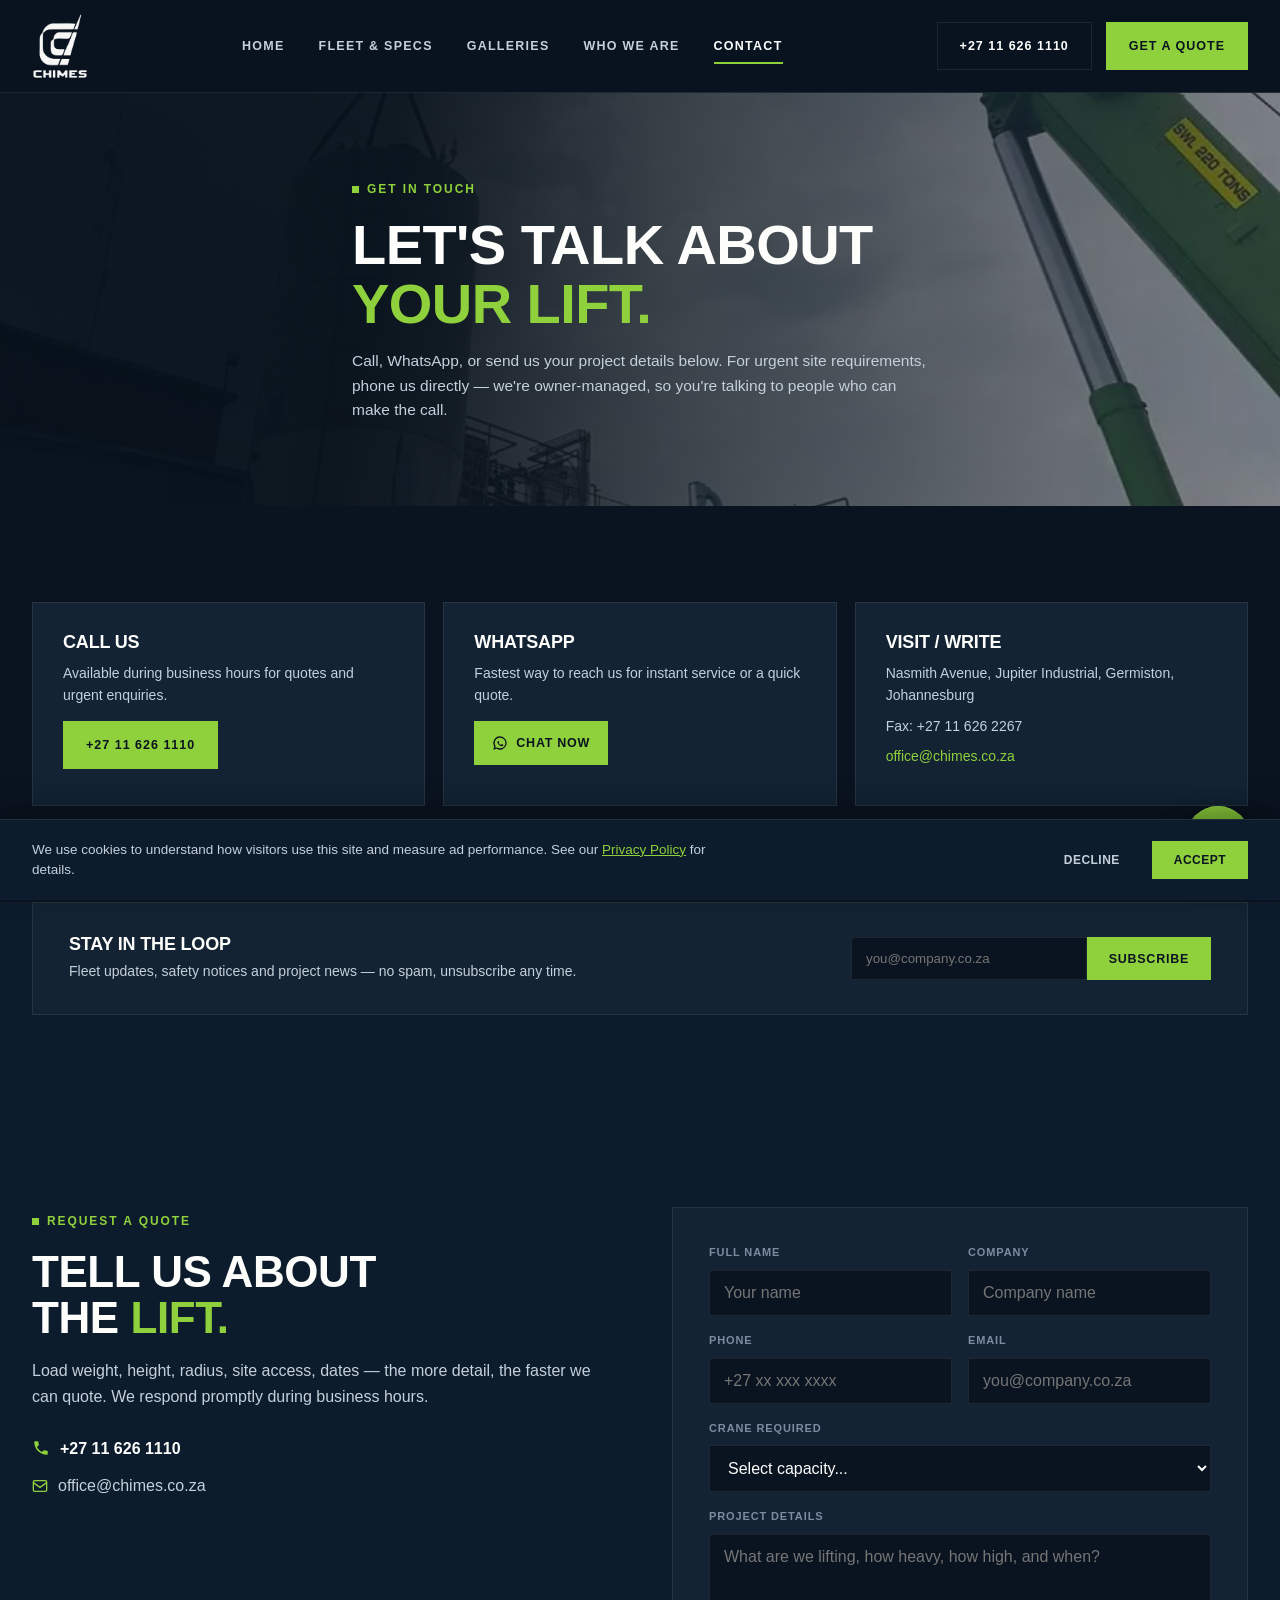
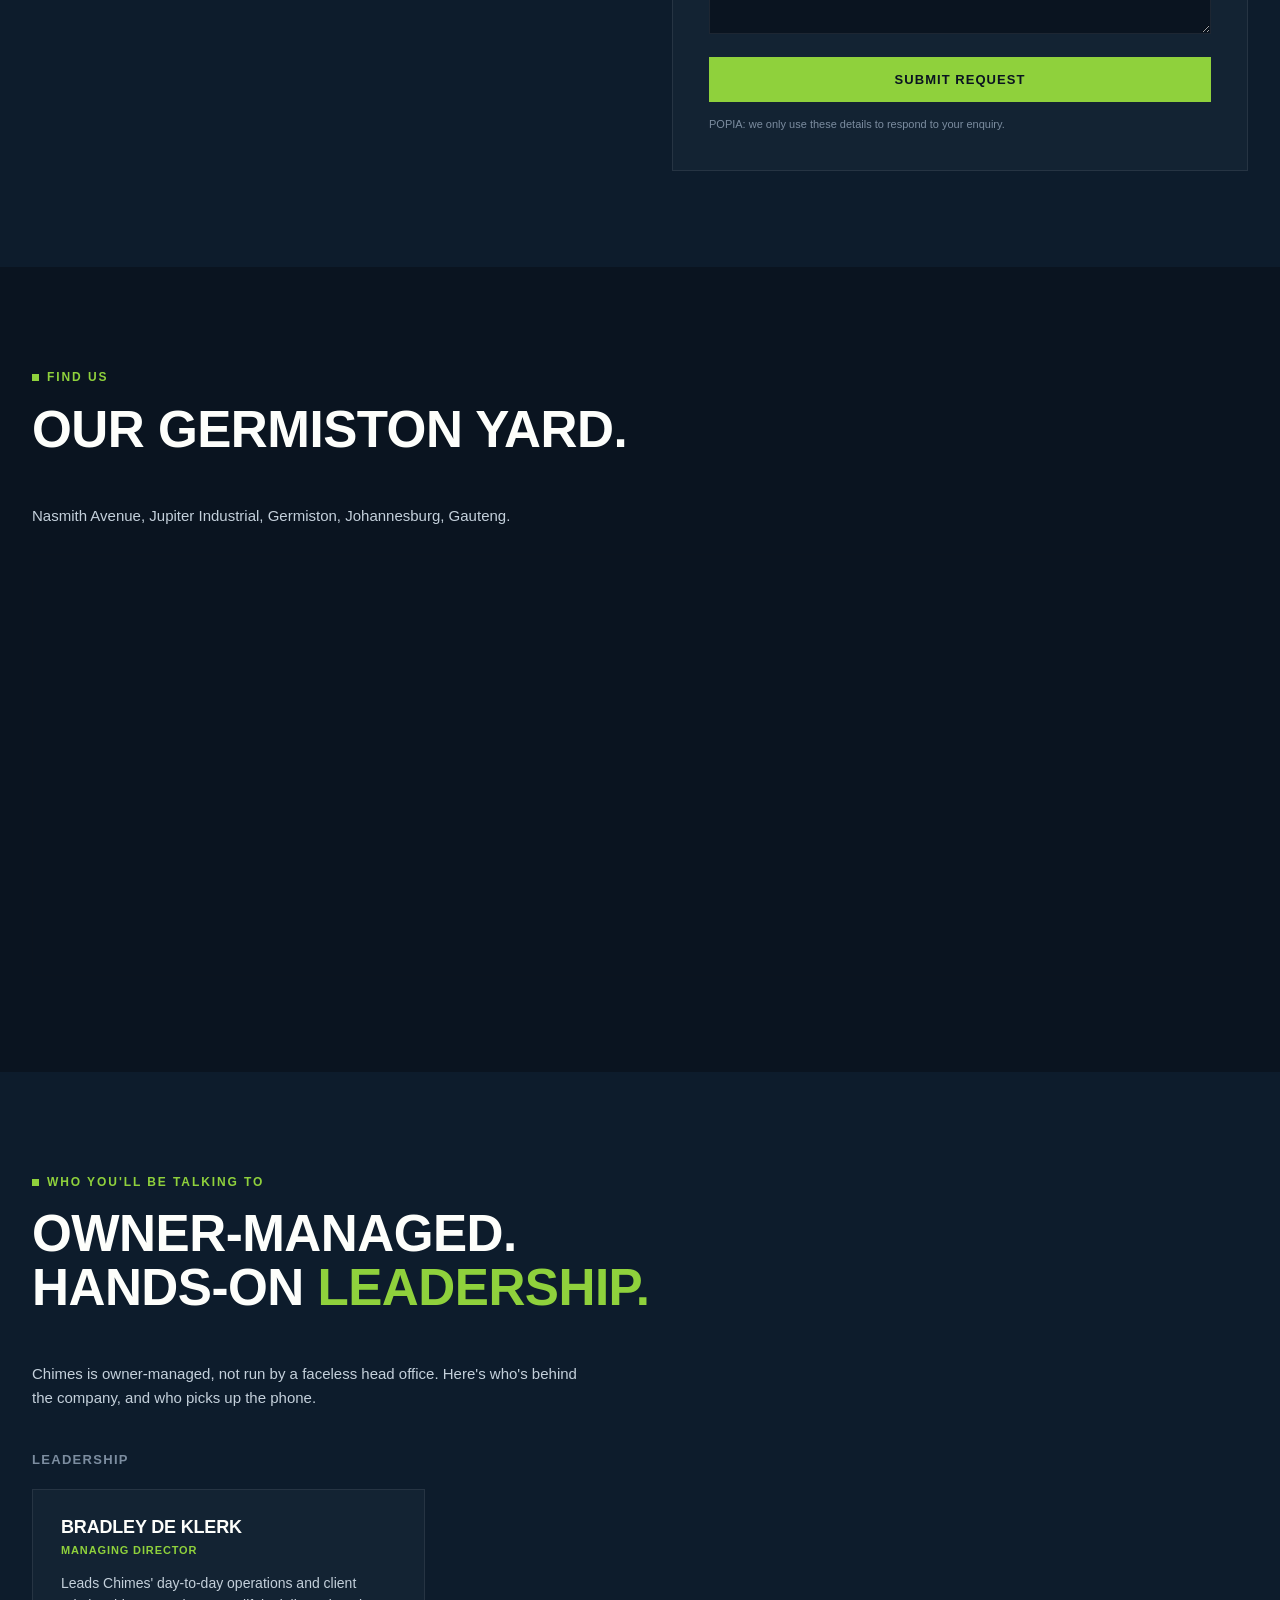
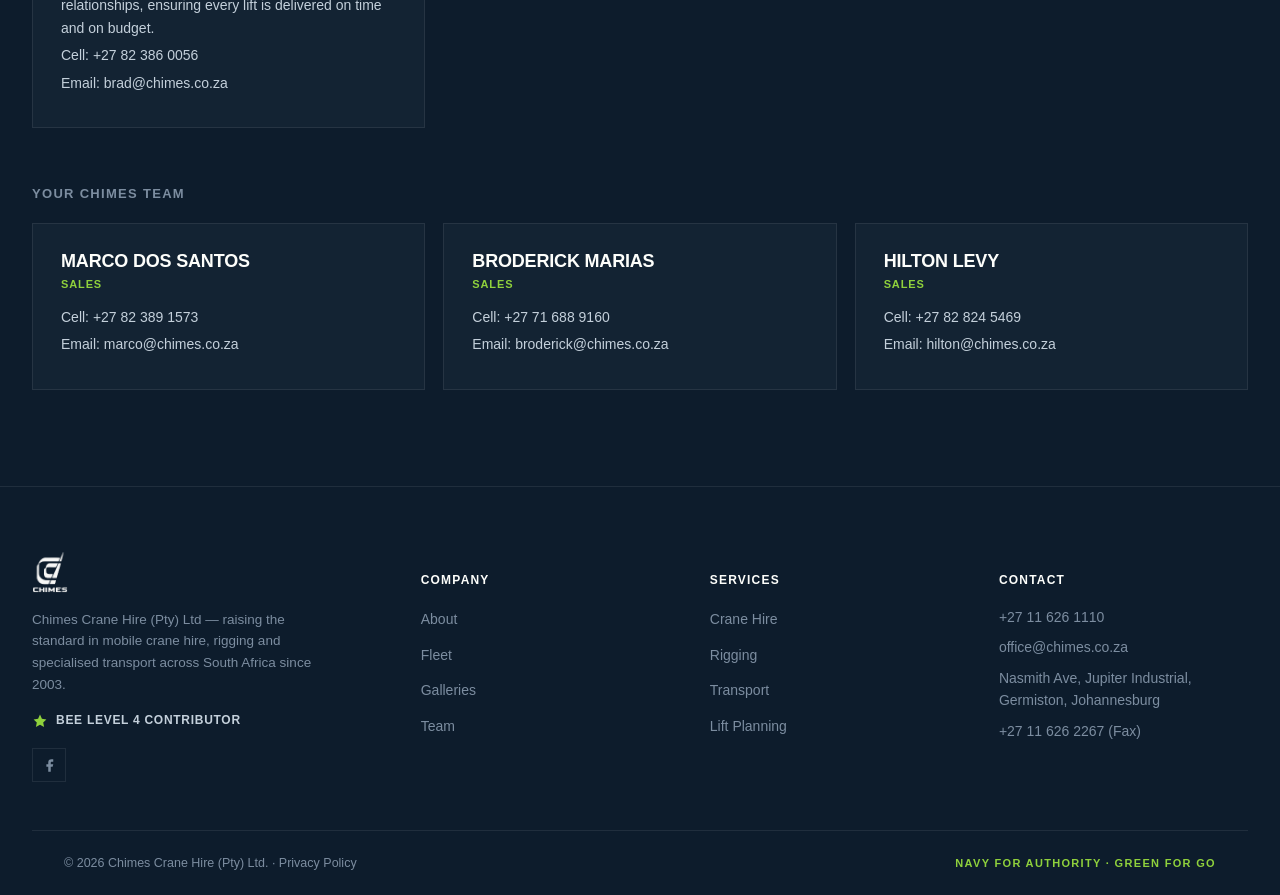
==== commit ea6e9c45: "Revert BEE Level 5 -> 4 - client confirmed Level 4 directly The public "Level 5" lead from yesterday" ====
--- a/contact.html
+++ b/contact.html
@@ -266,7 +266,7 @@
         <!-- PLACEHOLDER: pending confirmed BEE certificate — verify level + expiry before launch. -->
         <div class="bee bee-ft">
           <svg width="16" height="16" viewBox="0 0 20 20" fill="var(--green)"><path d="M10 2L12.4 7.2L18 8L14 11.8L15.1 17.4L10 14.7L4.9 17.4L6 11.8L2 8L7.6 7.2Z"/></svg>
-          <span>BEE Level 5 Contributor</span>
+          <span>BEE Level 4 Contributor</span>
         </div>
         <a href="https://www.facebook.com/ChimesCraneHire/" target="_blank" rel="noopener noreferrer" aria-label="Facebook" class="ft-social">
           <svg width="15" height="15" viewBox="0 0 24 24" fill="currentColor"><path d="M18 2h-3a5 5 0 00-5 5v3H7v4h3v8h4v-8h3l1-4h-4V7a1 1 0 011-1h3z"/></svg>
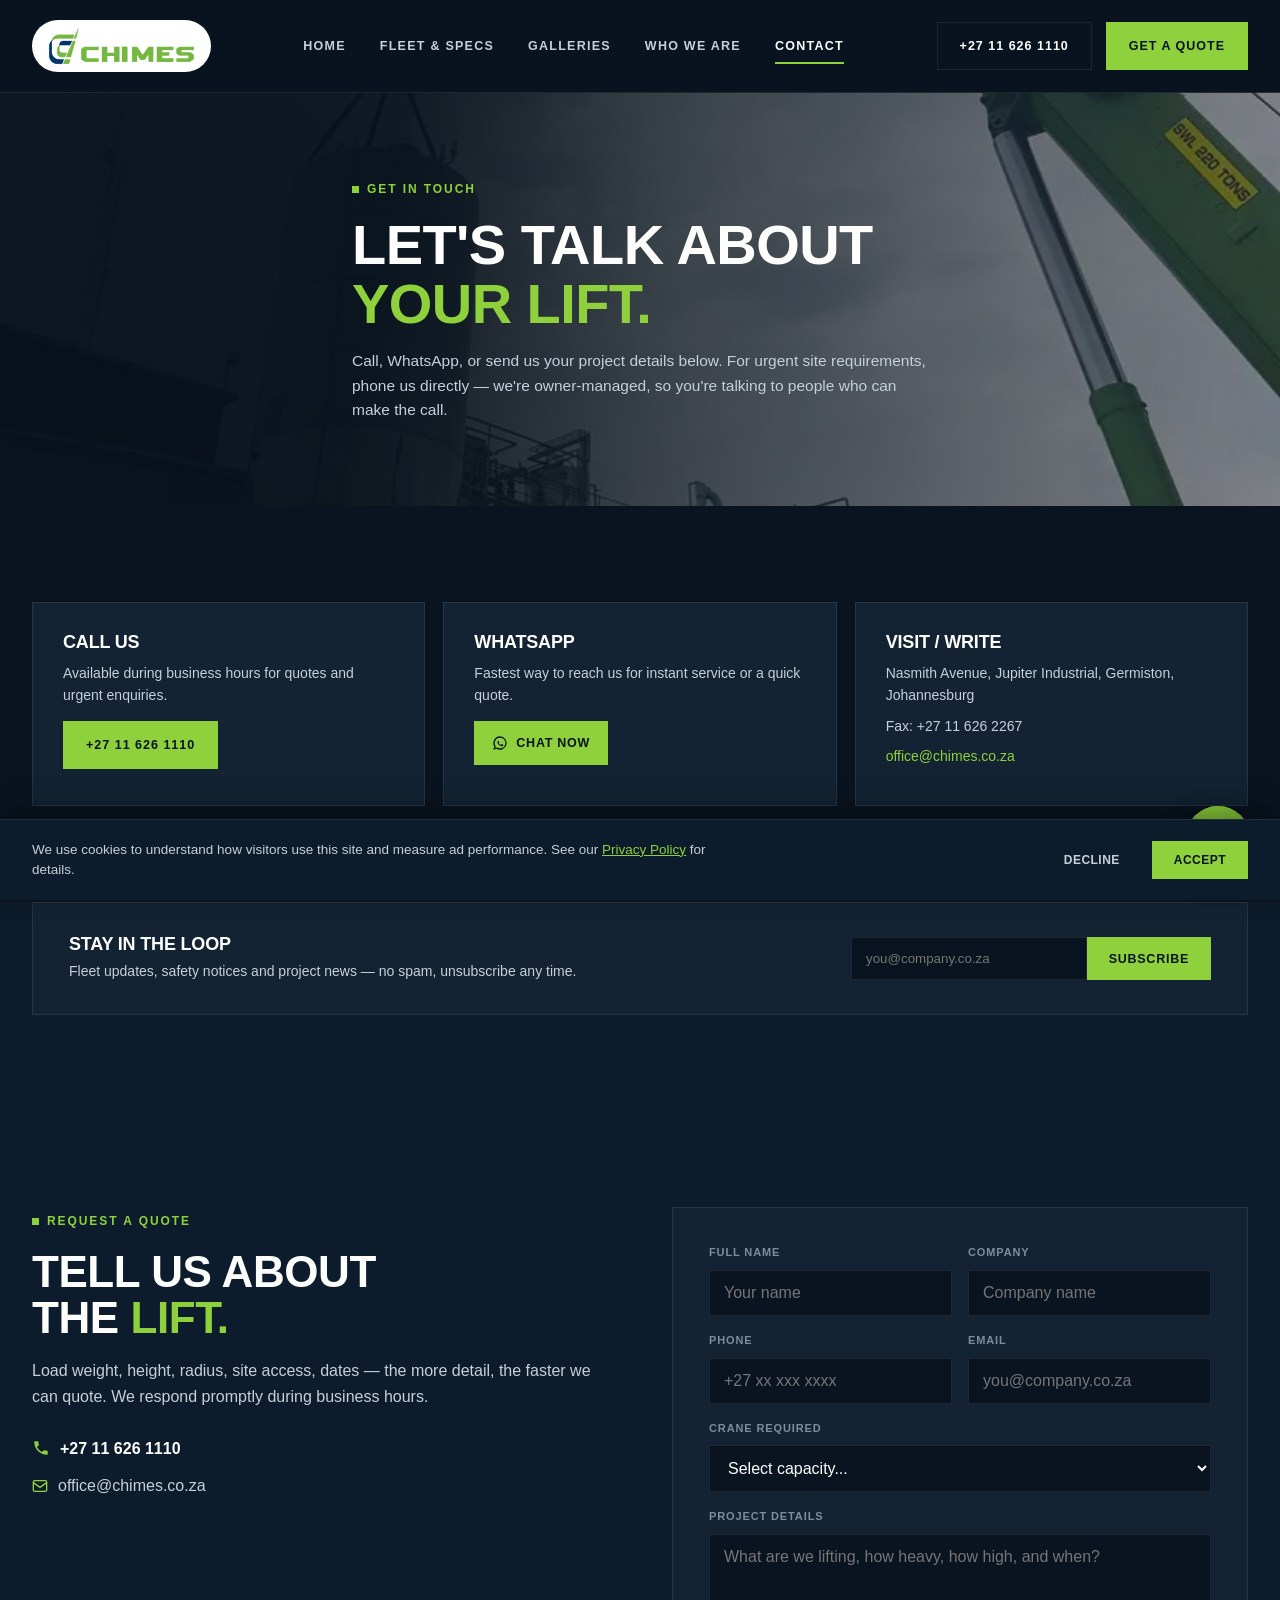
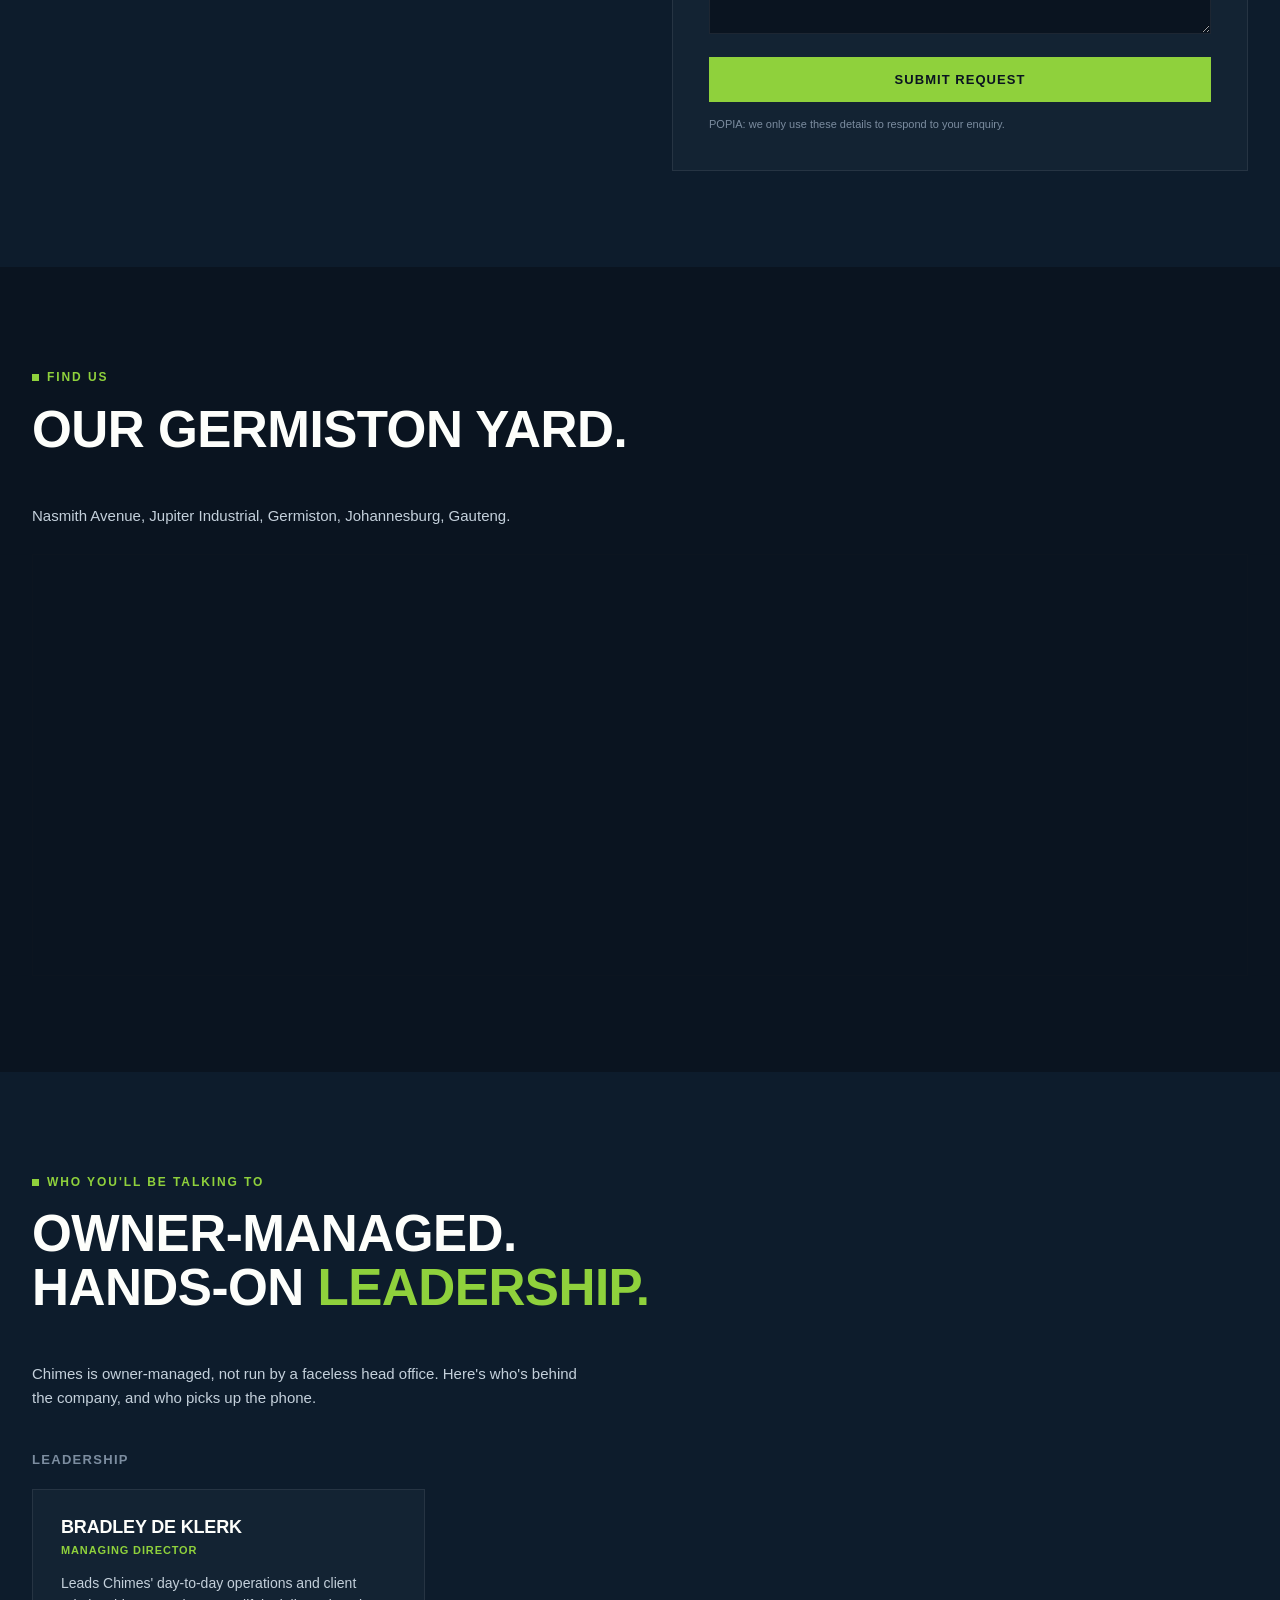
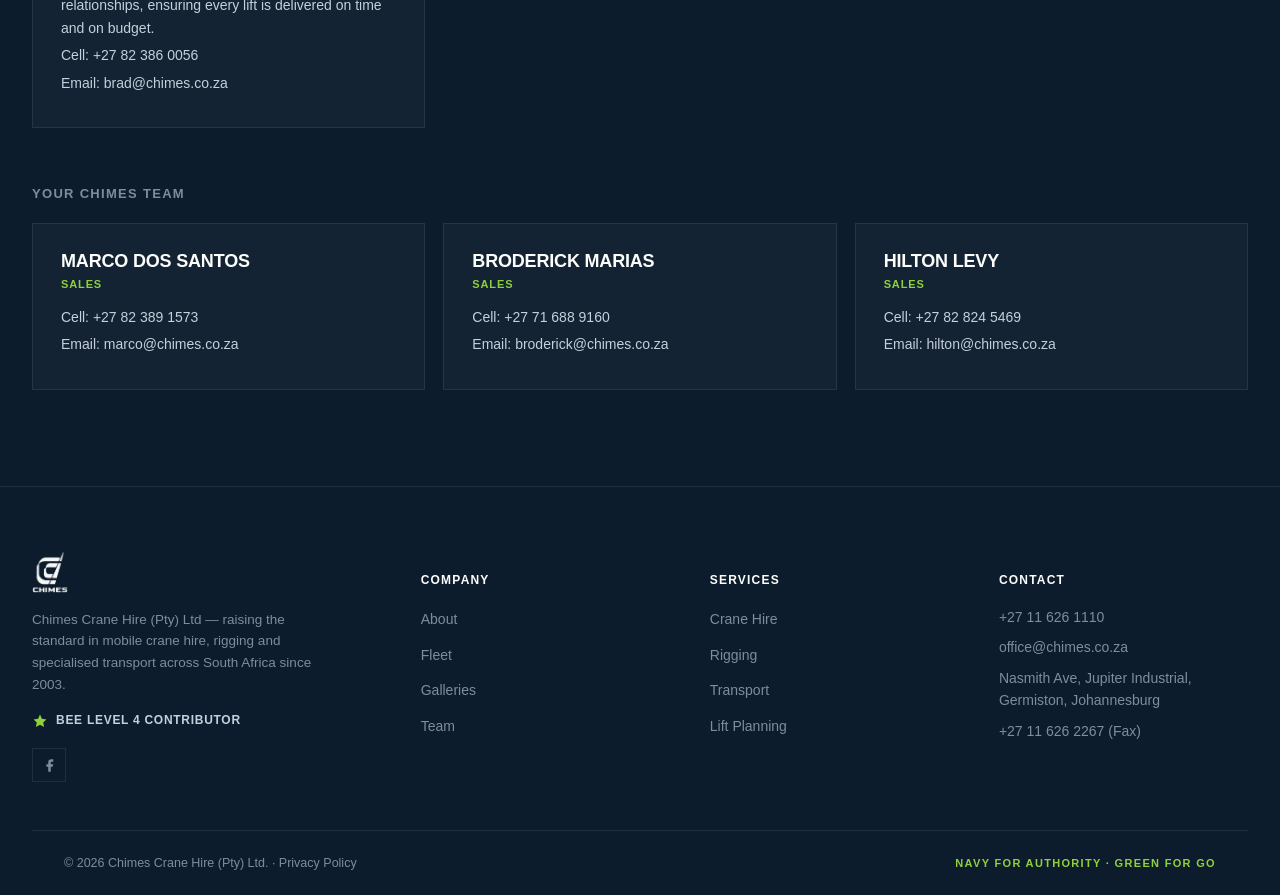
==== commit d845faee: "Add white pill to nav logo, switch to colored logo, reduce to 38px height Co-Authored-By: Claude Son" ====
--- a/contact.html
+++ b/contact.html
@@ -79,7 +79,7 @@
 <!-- NAV -->
 <header id="hdr">
   <div class="nav-wrap">
-    <a href="index.html" class="logo-link"><img src="Logos/Chimes_Dynamic_Logo_White_PNG.png" alt="Chimes Crane Hire"></a>
+    <a href="index.html" class="logo-link"><img src="Logos/Official_Chimes_Extended_Logo.png" alt="Chimes Crane Hire"></a>
     <button class="hbg" id="hbg" aria-label="Menu">
       <svg width="22" height="15" viewBox="0 0 22 15" fill="none"><rect y="0" width="22" height="2.5" rx="1"/><rect y="6" width="22" height="2.5" rx="1"/><rect y="12" width="22" height="2.5" rx="1"/></svg>
     </button>
--- a/style.css
+++ b/style.css
@@ -130,7 +130,12 @@
   display:flex; align-items:center; justify-content:space-between;
   height:92px;
 }
-.logo-link img{height:66px;}
+.logo-link{
+  display:inline-flex; align-items:center;
+  background:#fff; border-radius:50px;
+  padding:7px 16px;
+}
+.logo-link img{height:38px;}
 .nav-links{display:flex; align-items:center; gap:34px;}
 .nav-links a{
   font-family:var(--ff-head);
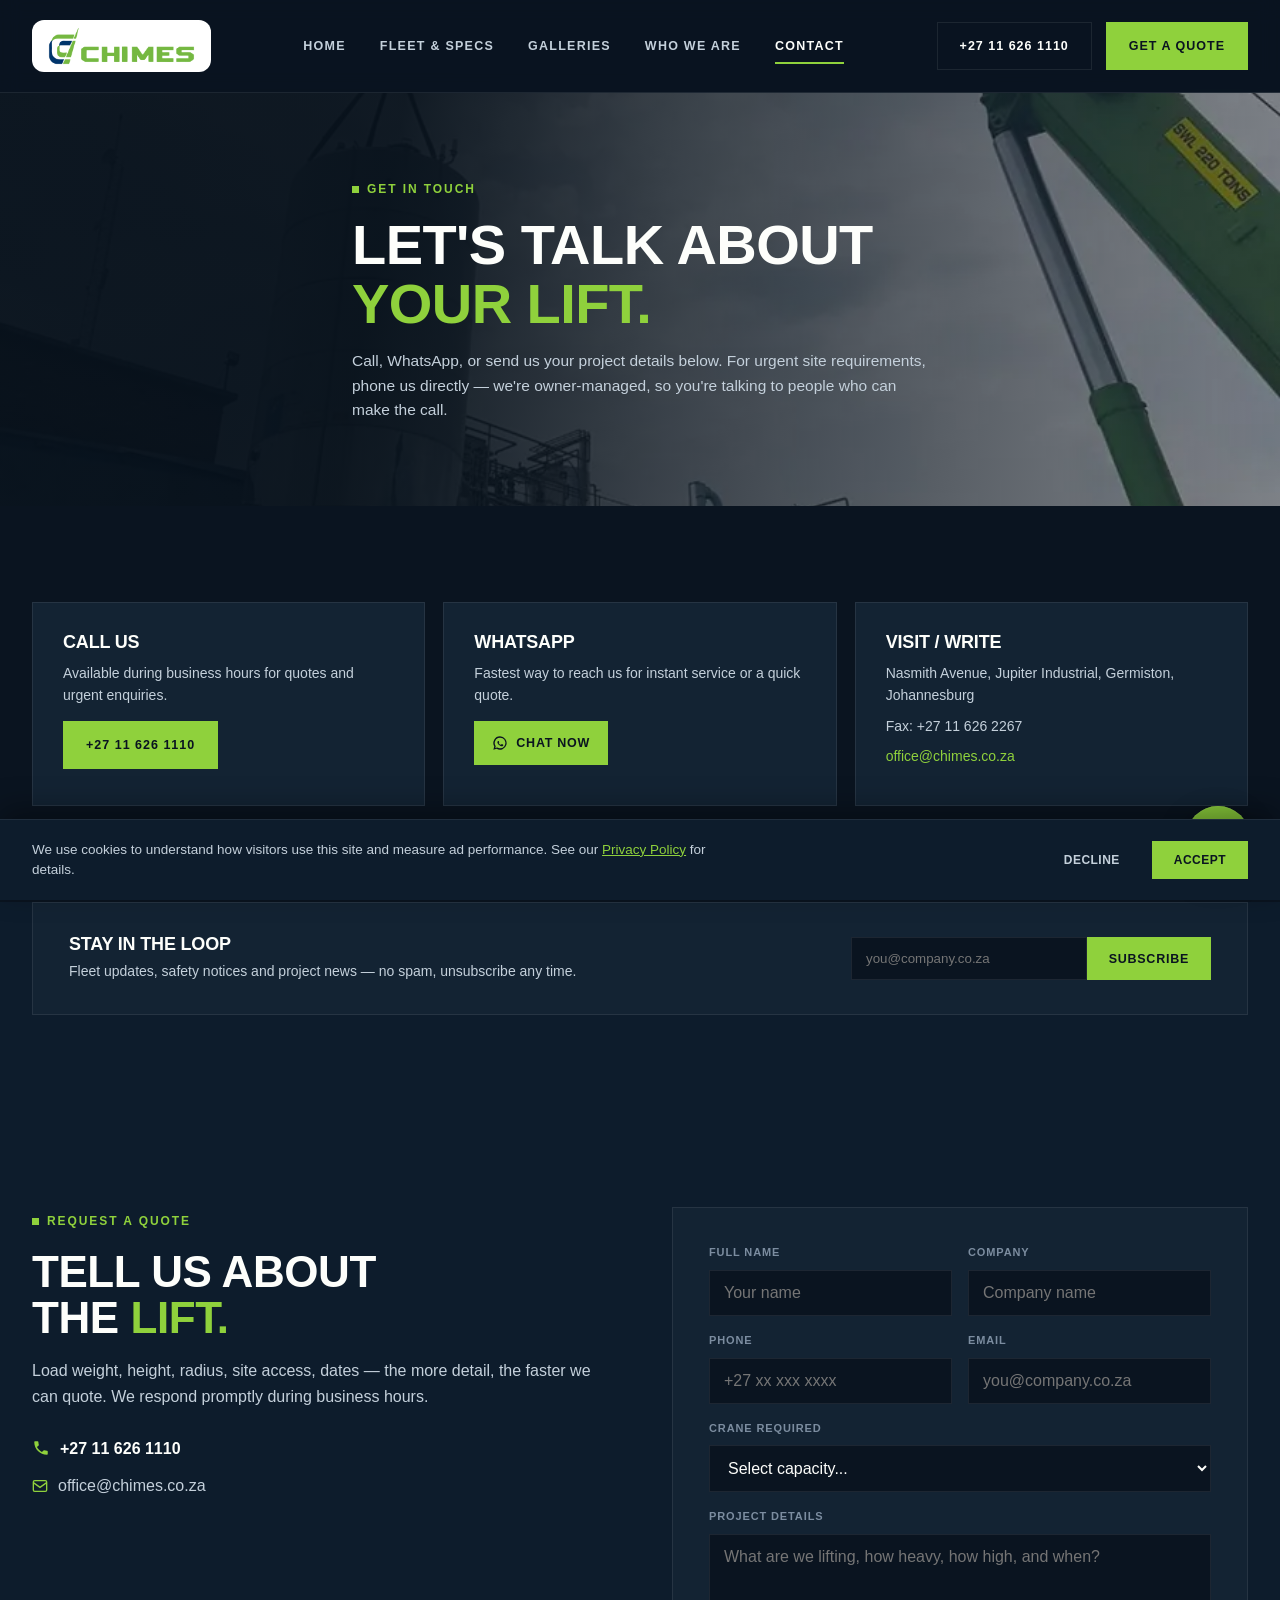
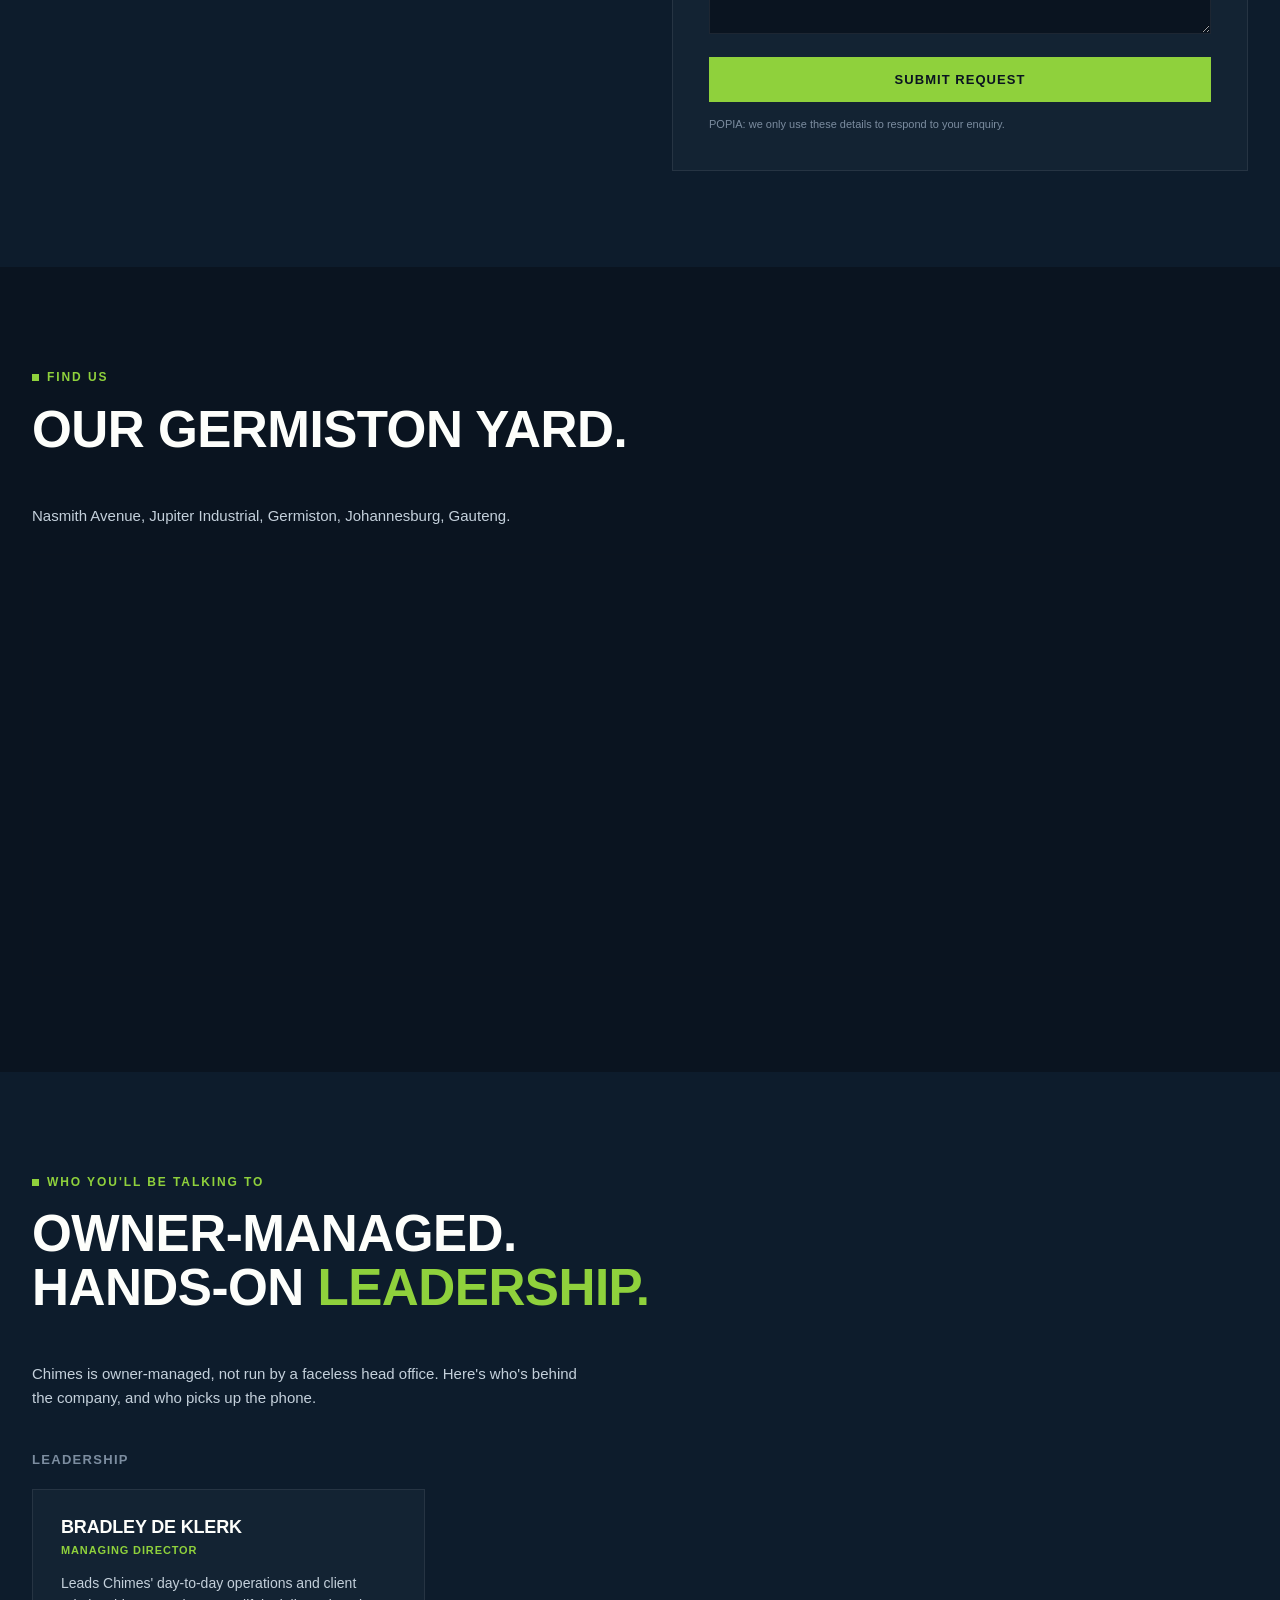
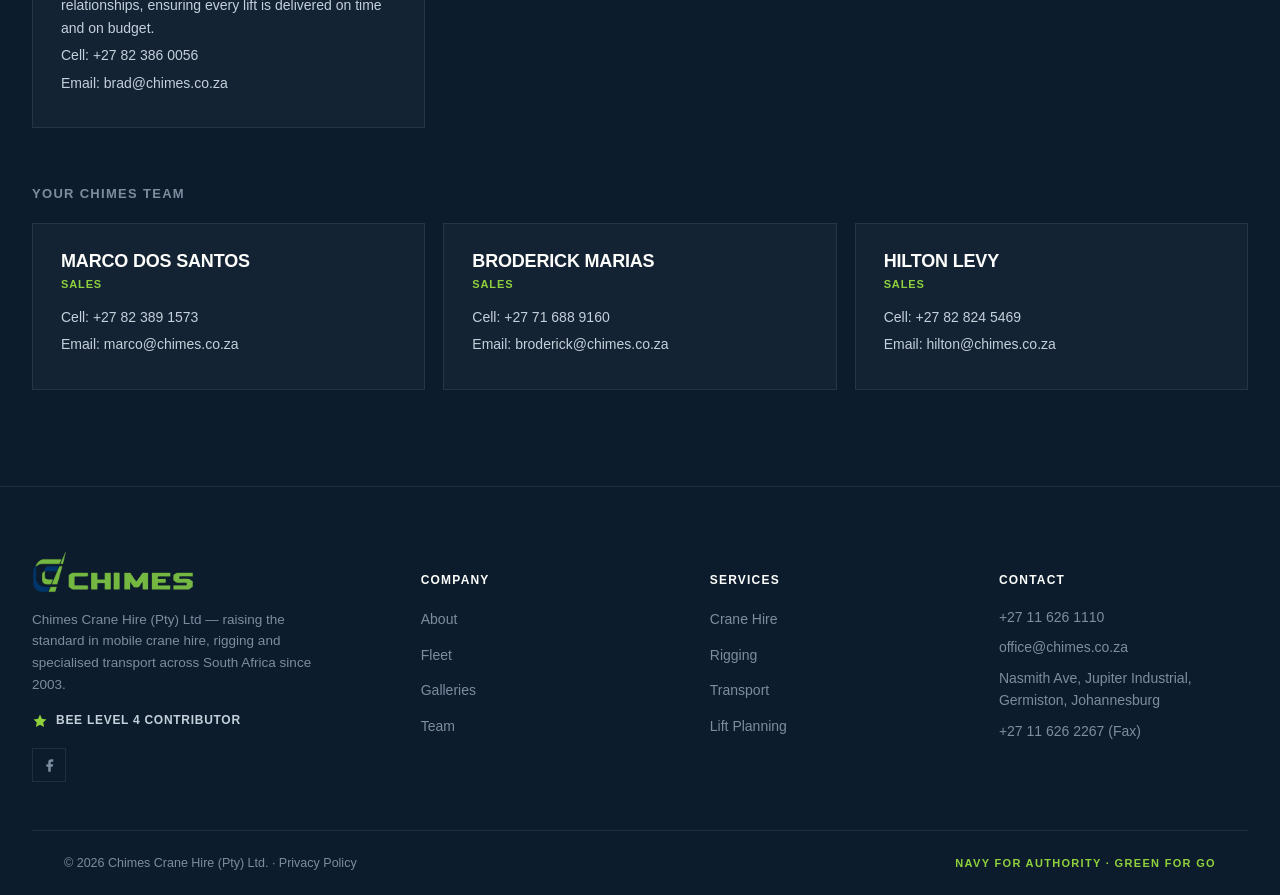
==== commit f01ab0e2: "Use colorful logo in footer to match top-left nav logo Swaps the white footer logo for the same full" ====
--- a/contact.html
+++ b/contact.html
@@ -261,7 +261,7 @@
   <div class="sec-inner">
     <div class="ft-top">
       <div class="ft-brand">
-        <img src="Logos/Chimes_Dynamic_Logo_White_PNG.png" alt="Chimes Crane Hire">
+        <img src="Logos/Official_Chimes_Extended_Logo.png" alt="Chimes Crane Hire">
         <p>Chimes Crane Hire (Pty) Ltd — raising the standard in mobile crane hire, rigging and specialised transport across South Africa since 2003.</p>
         <!-- PLACEHOLDER: pending confirmed BEE certificate — verify level + expiry before launch. -->
         <div class="bee bee-ft">
--- a/style.css
+++ b/style.css
@@ -104,7 +104,13 @@
   transition:opacity .5s ease, visibility .5s ease;
 }
 #splash.hide{opacity:0; visibility:hidden; pointer-events:none;}
-.splash-logo{height:70px; animation:pulse-logo 1.15s ease-in-out infinite;}
+.splash-pill{
+  display:inline-flex; align-items:center;
+  background:#fff; border-radius:16px;
+  padding:14px 30px;
+  animation:pulse-logo 1.15s ease-in-out infinite;
+}
+.splash-pill img{height:58px; display:block;}
 @keyframes pulse-logo{
   0%, 100%{opacity:.5; transform:scale(.92);}
   50%{opacity:1; transform:scale(1.06);}
@@ -132,7 +138,7 @@
 }
 .logo-link{
   display:inline-flex; align-items:center;
-  background:#fff; border-radius:50px;
+  background:#fff; border-radius:12px;
   padding:7px 16px;
 }
 .logo-link img{height:38px;}
@@ -146,9 +152,36 @@
   padding:6px 0;
 }
 .nav-links a.active, .nav-links a:hover{color:var(--white);}
-.nav-links a.active::after{
-  content:''; position:absolute; left:0; bottom:-2px; width:100%; height:2px; background:var(--green);
-}
+.nav-links a::after{
+  content:''; position:absolute; left:0; bottom:-2px; width:0; height:2px; background:var(--green);
+  transition:width .25s ease;
+}
+.nav-links a.active::after, .nav-links a:hover::after{width:100%;}
+.nav-item{position:relative;}
+.nav-preview{
+  position:absolute; top:calc(100% + 18px); left:50%;
+  transform:translate(-50%, 6px);
+  opacity:0; pointer-events:none;
+  transition:opacity .2s ease, transform .2s ease;
+  background:var(--card); border:1px solid var(--line);
+  box-shadow:0 20px 40px rgba(0,0,0,.35);
+  z-index:100;
+}
+.nav-item:hover .nav-preview{opacity:1; pointer-events:auto; transform:translate(-50%, 0);}
+.nav-item:last-child .nav-preview{left:auto; right:0; transform:translateY(6px);}
+.nav-item:last-child:hover .nav-preview{transform:translateY(0);}
+
+.nav-preview.simple{width:260px; padding:14px;}
+.nav-preview.simple img{width:100%; height:140px; object-fit:cover; display:block; margin-bottom:12px;}
+.nav-preview.simple .np-tag{font-family:var(--ff-head); font-size:13px; font-weight:700; color:var(--text); line-height:1.4;}
+
+.nav-preview.rich{width:400px; padding:16px;}
+.nav-preview.rich .np-grid{display:grid; grid-template-columns:repeat(3,1fr); gap:10px;}
+.nav-preview.rich .np-item{display:block; text-align:center;}
+.nav-preview.rich .np-item img{width:100%; height:64px; object-fit:cover; display:block; margin-bottom:6px; transition:opacity .2s ease;}
+.nav-preview.rich .np-item:hover img{opacity:.75;}
+.nav-preview.rich .np-item span{font-family:var(--ff-head); font-size:10.5px; font-weight:700; letter-spacing:.03em; text-transform:uppercase; color:var(--text);}
+
 .nav-ctas{display:flex; align-items:center; gap:14px;}
 .btn-out, .btn-fill, .btn-grn, .btn-wht, .btn-hero, .btn-hero-out{
   font-family:var(--ff-head);
@@ -354,20 +387,26 @@
 .fc{
   position:relative;
   aspect-ratio:4/5;
-  background-size:cover; background-position:center;
   overflow:hidden;
   border:1px solid var(--line);
   display:block;
   width:100%;
   padding:0;
   margin:0;
-  background-color:var(--card);
   text-align:left;
   font:inherit;
   cursor:pointer;
+  transition:border-color .2s;
+}
+.fc:hover{border-color:rgba(255,255,255,.2); z-index:2;}
+.fc-img{
+  position:absolute; inset:0;
+  width:100%; height:100%;
+  object-fit:cover; object-position:center;
+  display:block;
   transition:transform .35s ease;
 }
-.fc:hover{transform:scale(1.025); z-index:2;}
+.fc:hover .fc-img{transform:scale(1.05);}
 .fc::before{
   content:'';
   position:absolute; inset:0;
@@ -510,6 +549,15 @@
 .cta-v4 h2{font-size:clamp(34px,6vw,64px); margin:16px 0 30px;}
 .quote-grid{display:grid; grid-template-columns:1fr 1fr; gap:64px; align-items:start; position:relative; z-index:1;}
 @media (max-width:980px){.quote-grid{grid-template-columns:1fr; gap:40px;}}
+
+/* ===== SPECIALISED SOLUTIONS PAGE ===== */
+.tlr-grid{display:grid; grid-template-columns:repeat(3,1fr); gap:18px;}
+.tlr-card{background:var(--card); border:1px solid var(--line); transition:transform .25s ease, border-color .25s ease;}
+.tlr-card:hover{transform:translateY(-4px); border-color:var(--green);}
+.tlr-img{height:200px; background-size:cover; background-position:center;}
+.tlr-body{padding:24px;}
+.tlr-body h3{font-size:19px; margin-bottom:8px;}
+.tlr-body p{font-size:14px; color:var(--text);}
 
 /* ===== FORM / TEAM / CONTACT ===== */
 .form{background:var(--card); border:1px solid var(--line); padding:36px;}
@@ -765,14 +813,16 @@
     border-bottom:1px solid var(--line);
     padding:10px 32px 20px;
   }
+  .nav-links.open .nav-item{width:100%;}
   .nav-links.open a{padding:10px 0; width:100%;}
+  .nav-links.open .nav-preview{display:none;}
   .hbg{display:flex;}
   .nav-ctas .btn-out{display:none;}
   .modal-close, .lb-close, .lb-prev, .lb-next, .testi-arrow{width:42px; height:42px;}
   .about-split, .ind-split{grid-template-columns:1fr;}
   .cap-grid{grid-template-columns:1fr;}
   .cap-feature{grid-row:auto;}
-  .fleet-card-grid{grid-template-columns:repeat(2,1fr);}
+  .fleet-card-grid, .tlr-grid{grid-template-columns:repeat(2,1fr);}
   .stat-grid{grid-template-columns:repeat(2,1fr);}
   .quick-grid, .team-grid{grid-template-columns:1fr;}
   .ft-top{grid-template-columns:1fr 1fr;}
@@ -783,7 +833,7 @@
 }
 @media (max-width:640px){
   .stat-grid{grid-template-columns:1fr 1fr;}
-  .fleet-card-grid{grid-template-columns:1fr 1fr;}
+  .fleet-card-grid, .tlr-grid{grid-template-columns:1fr 1fr;}
   .ft-top{grid-template-columns:1fr;}
   .ft-bot{flex-direction:column; gap:8px; align-items:flex-start;}
 }
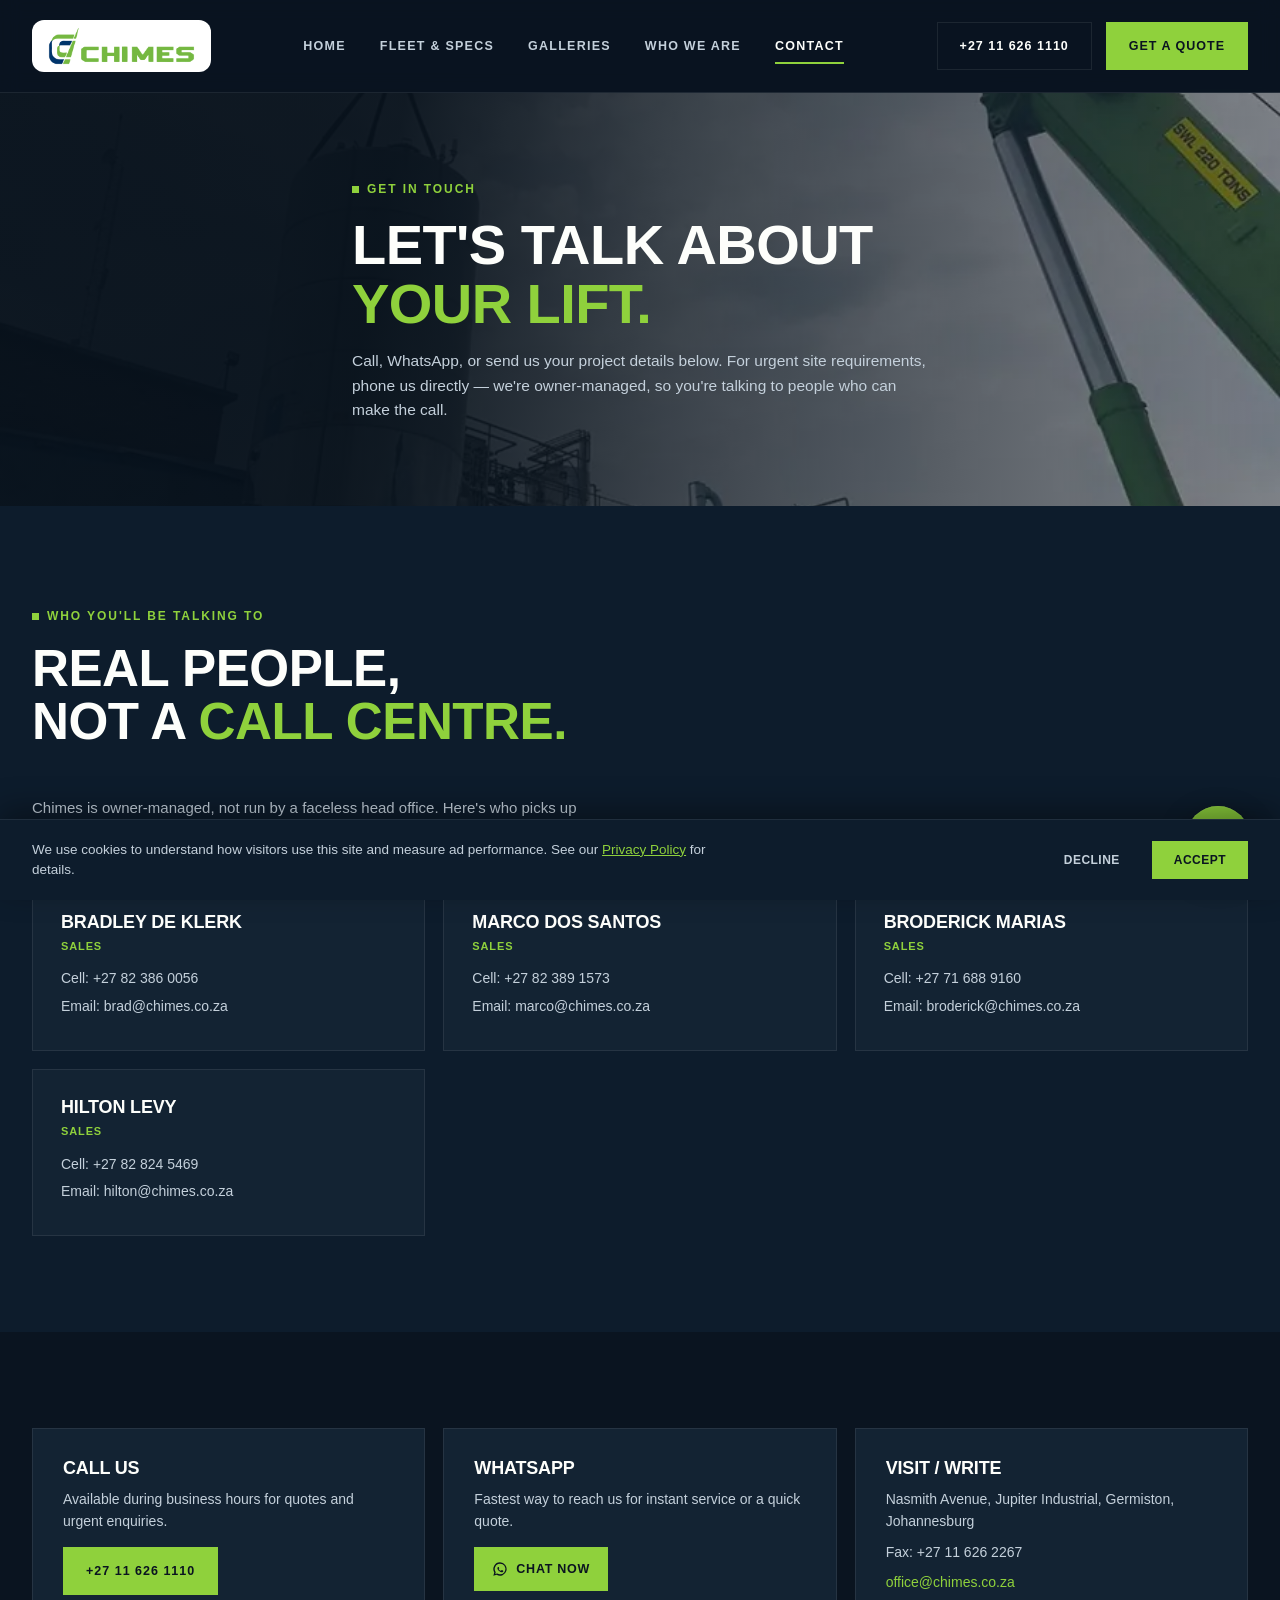
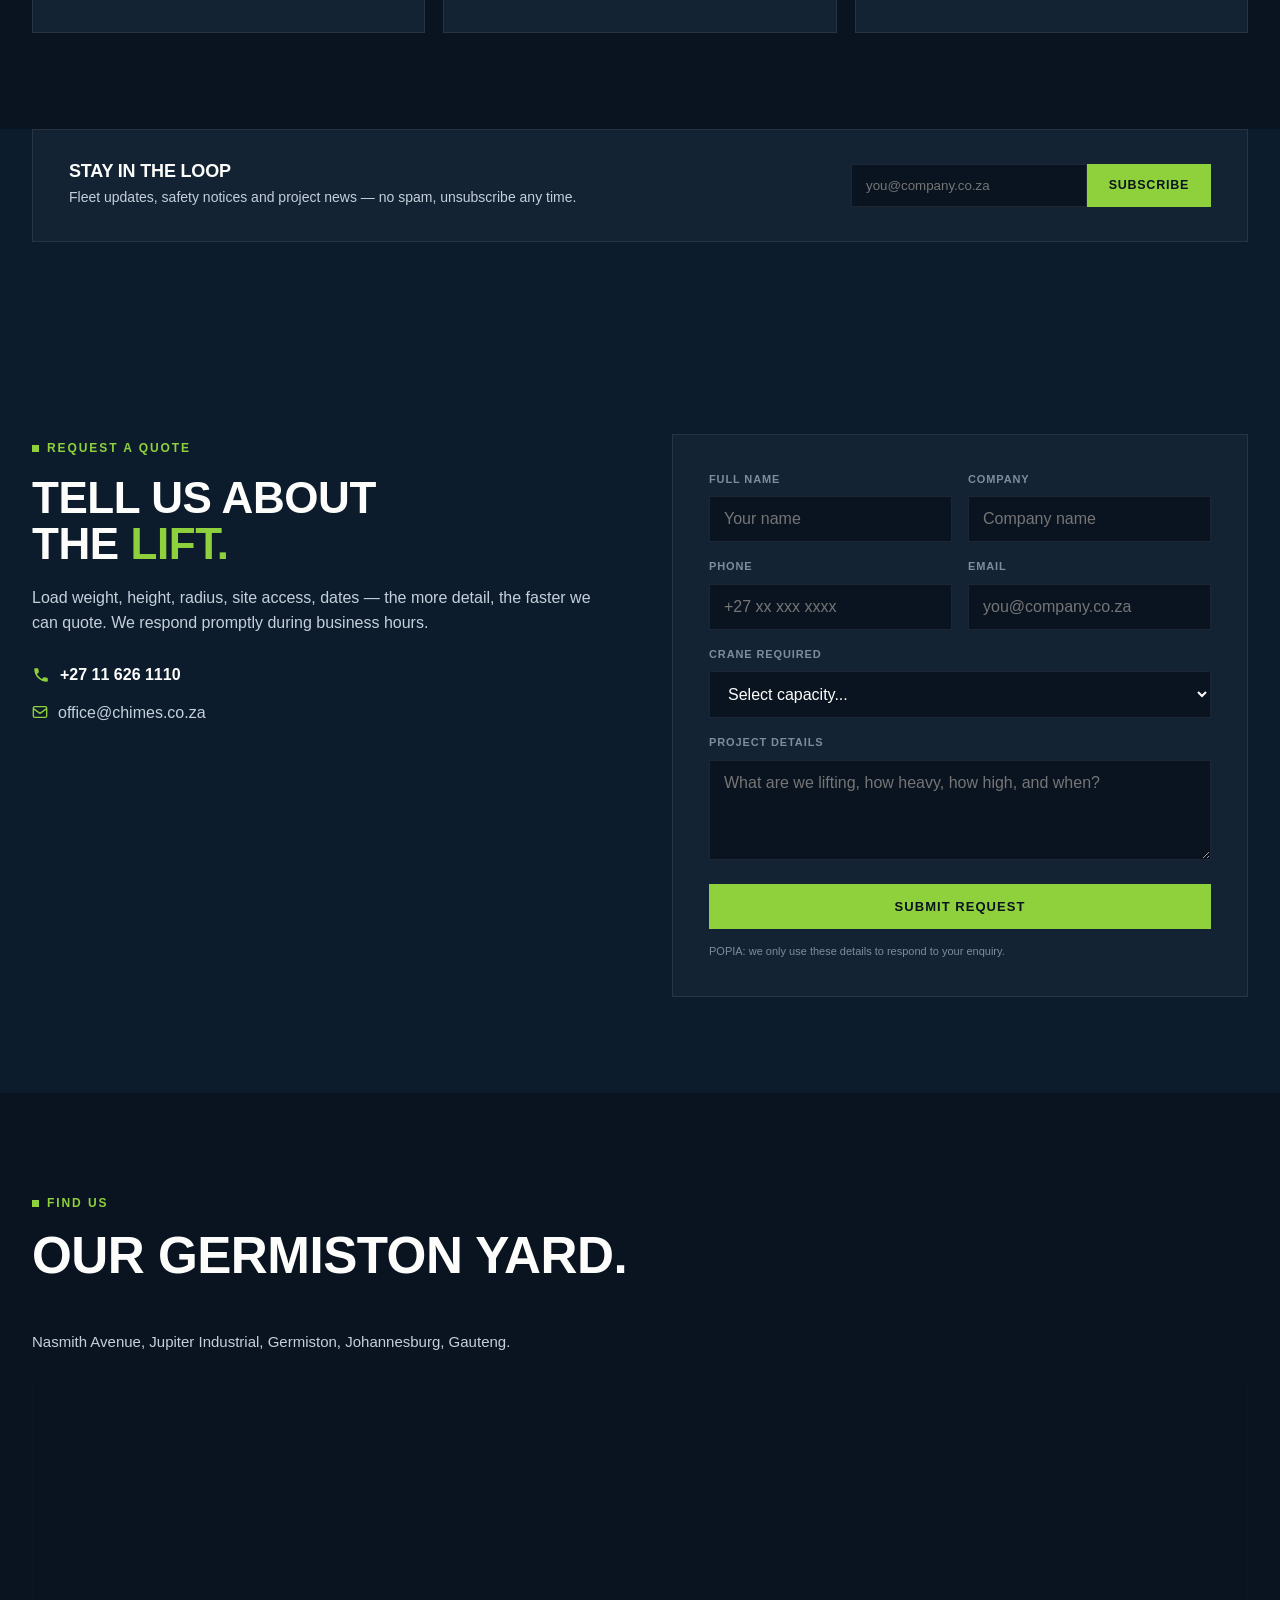
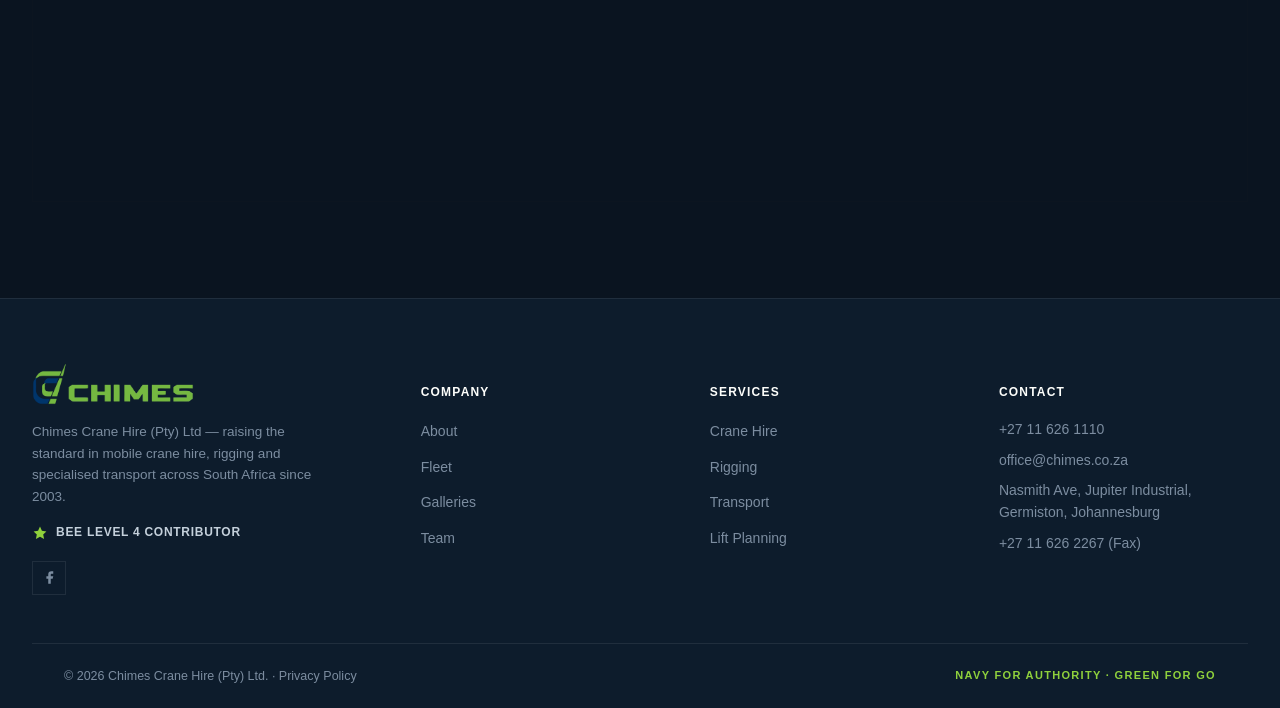
==== commit 586663cf: "Move sales team to top of contact page, make Brad a normal sales person Team section now sits right " ====
--- a/contact.html
+++ b/contact.html
@@ -106,6 +106,44 @@
   </div>
 </section>
 
+<!-- TEAM -->
+<section class="sec alt" id="team">
+  <div class="sec-inner">
+    <div class="cap-hd fu">
+      <span class="eyebrow">Who You'll Be Talking To</span>
+      <h2>Real People,<br>Not A <span class="hl">Call Centre.</span></h2>
+    </div>
+    <p style="font-size:15px; color:var(--text); margin-bottom:40px; max-width:560px;">Chimes is owner-managed, not run by a faceless head office. Here's who picks up the phone when you call.</p>
+
+    <div class="team-grid fu">
+      <div class="team-card">
+        <h4>Bradley de Klerk</h4>
+        <div class="team-role">Sales</div>
+        <p>Cell: <a href="tel:+27823860056">+27 82 386 0056</a></p>
+        <p>Email: <a href="mailto:brad@chimes.co.za">brad@chimes.co.za</a></p>
+      </div>
+      <div class="team-card">
+        <h4>Marco Dos Santos</h4>
+        <div class="team-role">Sales</div>
+        <p>Cell: <a href="tel:+27823891573">+27 82 389 1573</a></p>
+        <p>Email: <a href="mailto:marco@chimes.co.za">marco@chimes.co.za</a></p>
+      </div>
+      <div class="team-card">
+        <h4>Broderick Marias</h4>
+        <div class="team-role">Sales</div>
+        <p>Cell: <a href="tel:+27716889160">+27 71 688 9160</a></p>
+        <p>Email: <a href="mailto:broderick@chimes.co.za">broderick@chimes.co.za</a></p>
+      </div>
+      <div class="team-card">
+        <h4>Hilton Levy</h4>
+        <div class="team-role">Sales</div>
+        <p>Cell: <a href="tel:+27828245469">+27 82 824 5469</a></p>
+        <p>Email: <a href="mailto:hilton@chimes.co.za">hilton@chimes.co.za</a></p>
+      </div>
+    </div>
+  </div>
+</section>
+
 <!-- QUICK CONTACT -->
 <section class="sec">
   <div class="sec-inner">
@@ -212,50 +250,6 @@
   </div>
 </section>
 
-<!-- TEAM -->
-<section class="sec alt" id="team">
-  <div class="sec-inner">
-    <div class="cap-hd fu">
-      <span class="eyebrow">Who You'll Be Talking To</span>
-      <h2>Owner-Managed.<br>Hands-On <span class="hl">Leadership.</span></h2>
-    </div>
-    <p style="font-size:15px; color:var(--text); margin-bottom:40px; max-width:560px;">Chimes is owner-managed, not run by a faceless head office. Here's who's behind the company, and who picks up the phone.</p>
-
-    <div class="sub-hd fu">Leadership</div>
-    <div class="team-grid fu" style="margin-bottom:56px;">
-      <div class="team-card">
-        <h4>Bradley de Klerk</h4>
-        <div class="team-role">Managing Director</div>
-        <p>Leads Chimes' day-to-day operations and client relationships, ensuring every lift is delivered on time and on budget.</p>
-        <p>Cell: <a href="tel:+27823860056">+27 82 386 0056</a></p>
-        <p>Email: <a href="mailto:brad@chimes.co.za">brad@chimes.co.za</a></p>
-      </div>
-    </div>
-
-    <div class="sub-hd fu">Your Chimes Team</div>
-    <div class="team-grid fu">
-      <div class="team-card">
-        <h4>Marco Dos Santos</h4>
-        <div class="team-role">Sales</div>
-        <p>Cell: <a href="tel:+27823891573">+27 82 389 1573</a></p>
-        <p>Email: <a href="mailto:marco@chimes.co.za">marco@chimes.co.za</a></p>
-      </div>
-      <div class="team-card">
-        <h4>Broderick Marias</h4>
-        <div class="team-role">Sales</div>
-        <p>Cell: <a href="tel:+27716889160">+27 71 688 9160</a></p>
-        <p>Email: <a href="mailto:broderick@chimes.co.za">broderick@chimes.co.za</a></p>
-      </div>
-      <div class="team-card">
-        <h4>Hilton Levy</h4>
-        <div class="team-role">Sales</div>
-        <p>Cell: <a href="tel:+27828245469">+27 82 824 5469</a></p>
-        <p>Email: <a href="mailto:hilton@chimes.co.za">hilton@chimes.co.za</a></p>
-      </div>
-    </div>
-  </div>
-</section>
-
 <!-- FOOTER -->
 <footer>
   <div class="sec-inner">
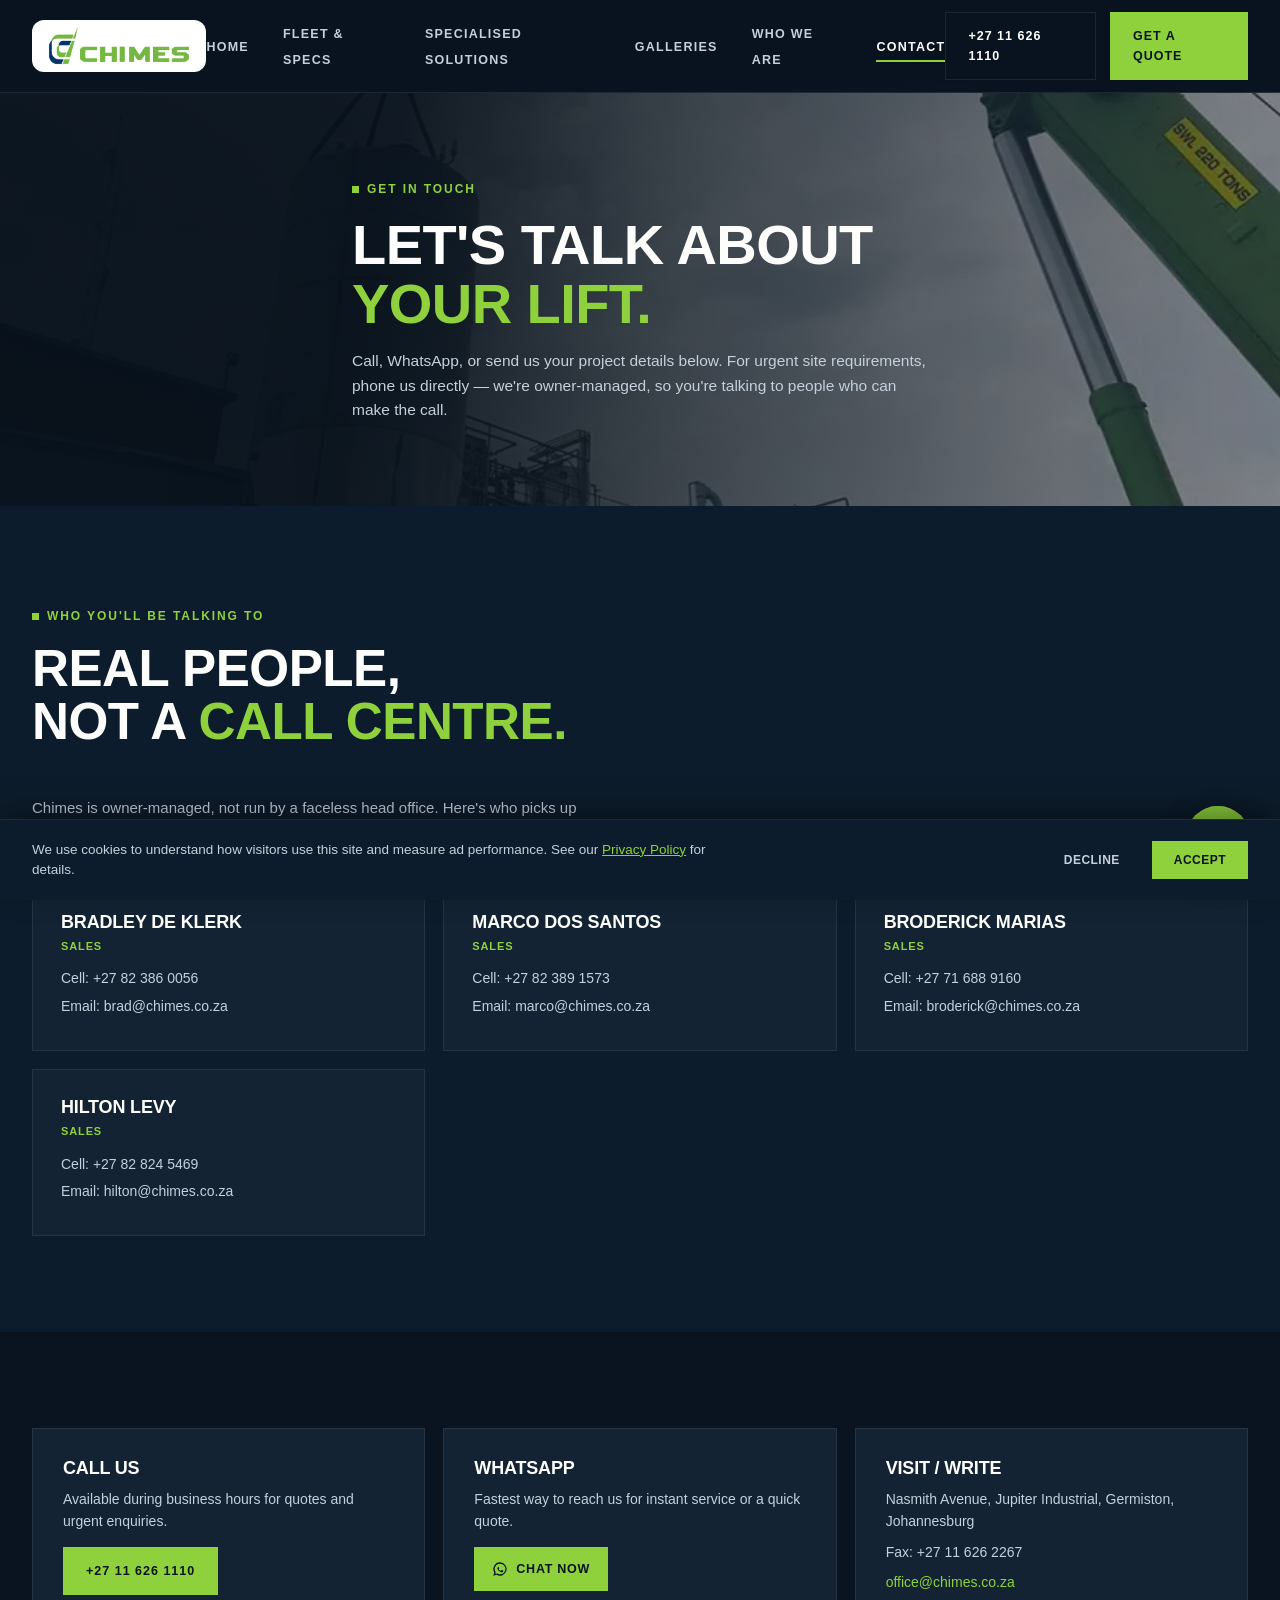
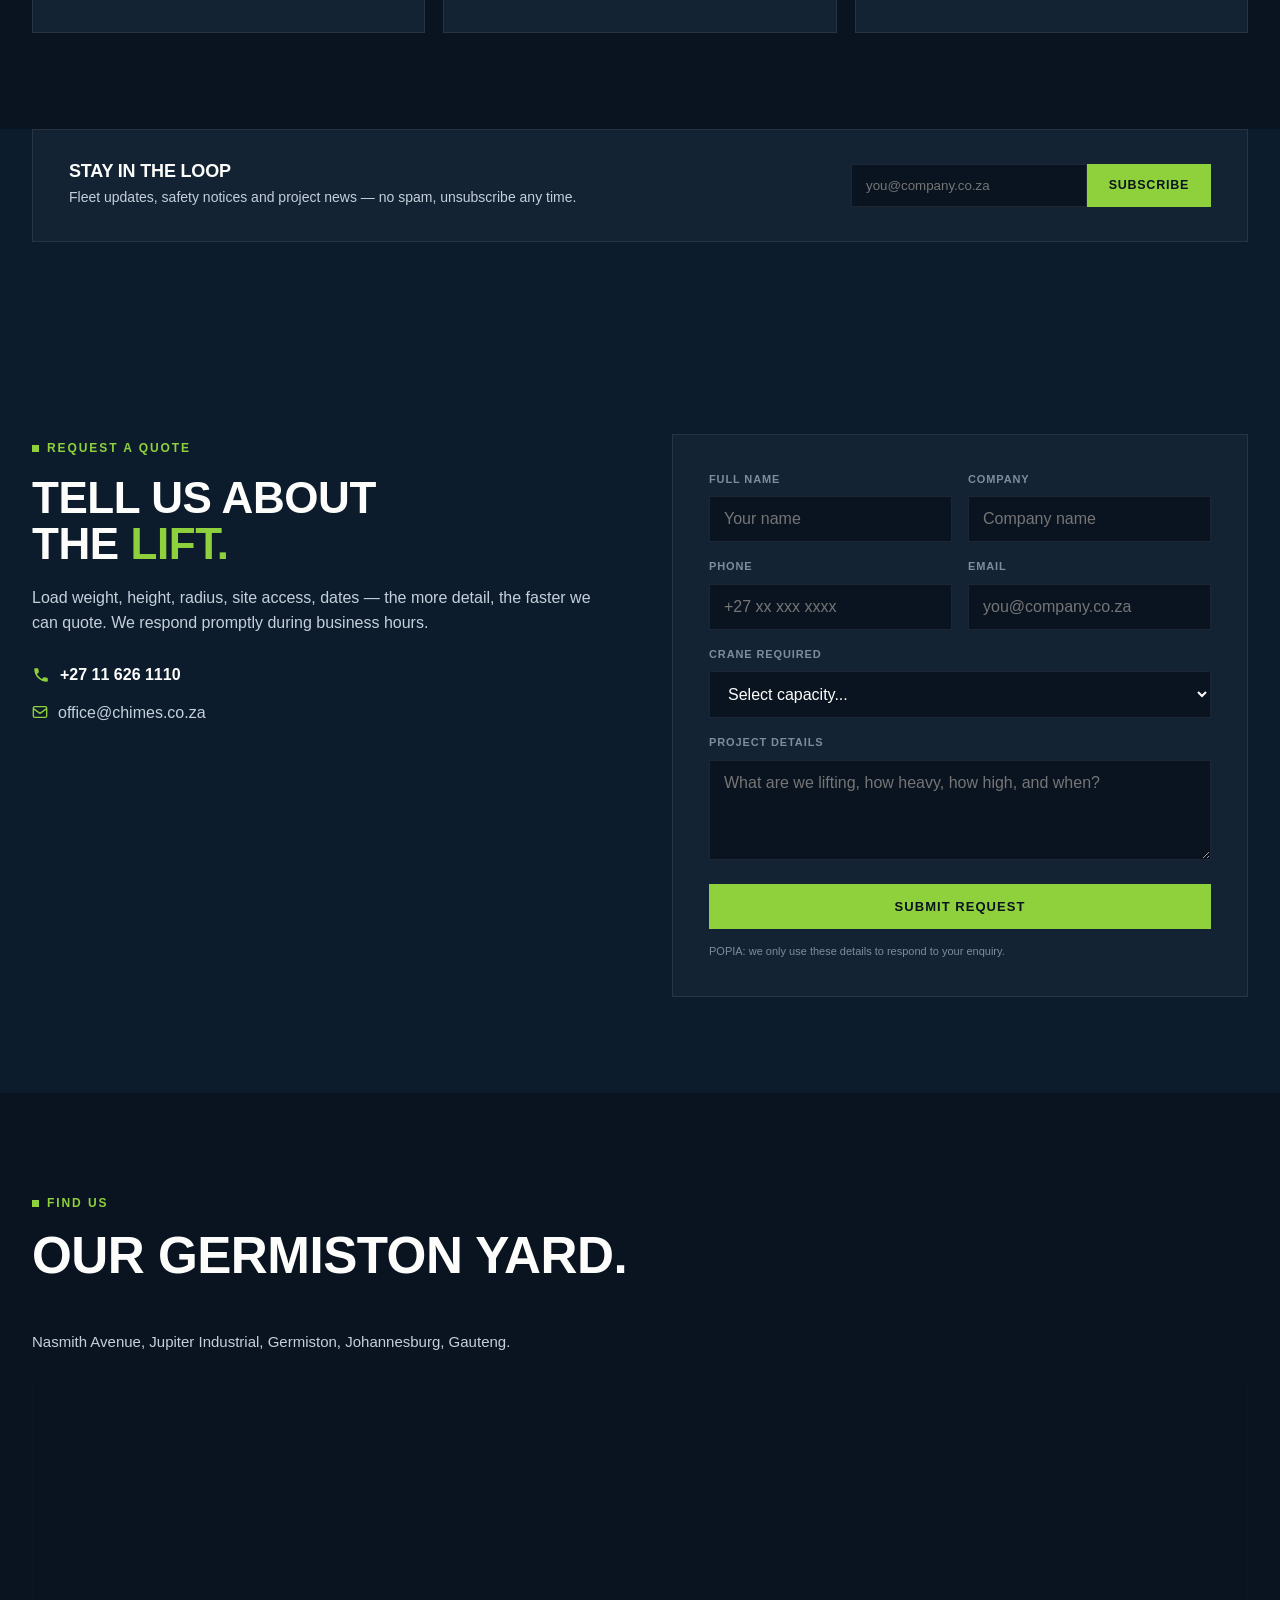
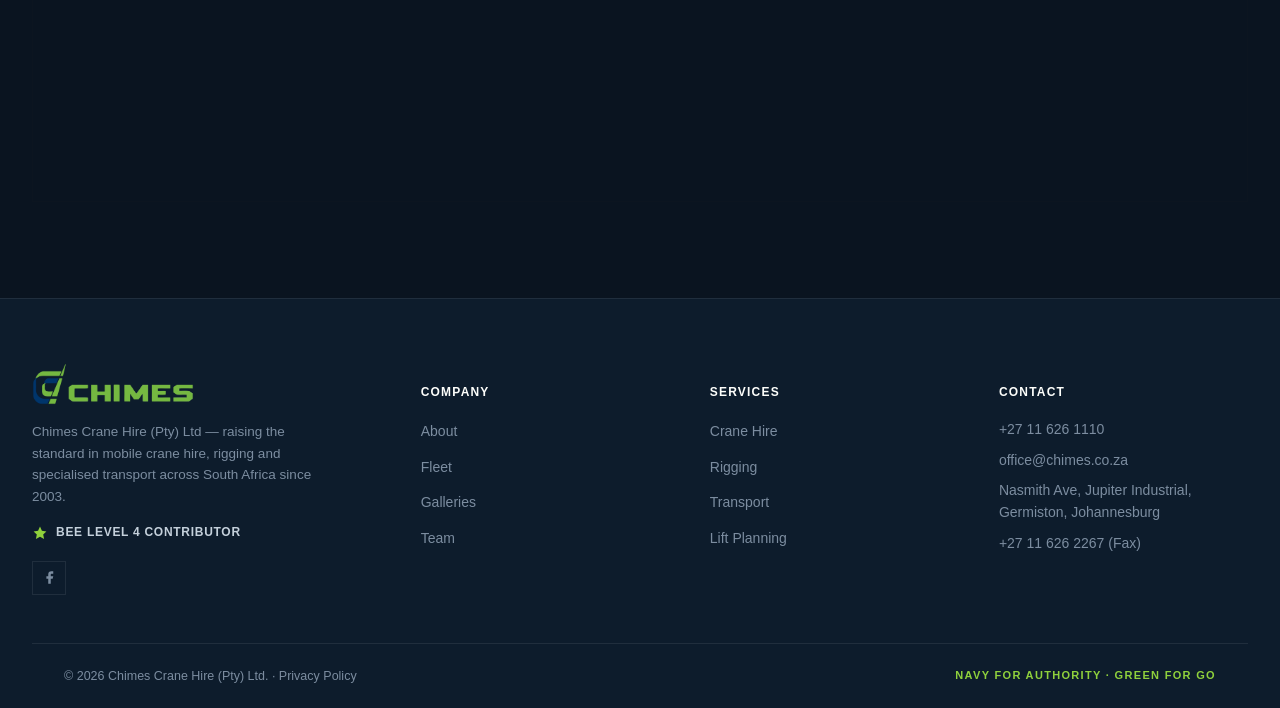
==== commit 4aed79a1: "Add Specialised Solutions tab and hover previews to site nav Co-Authored-By: Claude Sonnet 5 <norepl" ====
--- a/contact.html
+++ b/contact.html
@@ -84,11 +84,54 @@
       <svg width="22" height="15" viewBox="0 0 22 15" fill="none"><rect y="0" width="22" height="2.5" rx="1"/><rect y="6" width="22" height="2.5" rx="1"/><rect y="12" width="22" height="2.5" rx="1"/></svg>
     </button>
     <nav class="nav-links" id="nav">
-      <a href="index.html">Home</a>
-      <a href="fleet.html">Fleet &amp; Specs</a>
-      <a href="galleries.html">Galleries</a>
-      <a href="index.html#about">Who We Are</a>
-      <a href="contact.html" class="active">Contact</a>
+      <div class="nav-item">
+        <a href="index.html">Home</a>
+        <div class="nav-preview simple">
+          <img src="Cinematic%20Images/BARLOW%20pic%20%231.jpg" alt="">
+          <div class="np-tag">We Lift. South Africa Builds.</div>
+        </div>
+      </div>
+      <div class="nav-item">
+        <a href="fleet.html">Fleet &amp; Specs</a>
+        <div class="nav-preview simple">
+          <img src="Cinematic%20Images/crane%20LBBD%20%231.jpg" alt="">
+          <div class="np-tag">8 To 400 Ton Tadano Fleet, Fully Specced.</div>
+        </div>
+      </div>
+      <div class="nav-item">
+        <a href="tailored-solutions.html">Specialised Solutions</a>
+        <div class="nav-preview rich">
+          <div class="np-grid">
+            <a class="np-item" href="tailored-solutions.html#construction"><img src="images/tailored/construction.jpg" alt=""><span>Construction</span></a>
+            <a class="np-item" href="tailored-solutions.html#mining"><img src="images/tailored/mining.jpg" alt=""><span>Mining</span></a>
+            <a class="np-item" href="tailored-solutions.html#petrochemical"><img src="images/tailored/petrochemical.webp" alt=""><span>Petrochemical</span></a>
+            <a class="np-item" href="tailored-solutions.html#telecoms"><img src="images/tailored/telecoms.jpg" alt=""><span>Telecoms</span></a>
+            <a class="np-item" href="tailored-solutions.html#renewables"><img src="images/tailored/renewables.jpg" alt=""><span>Renewables</span></a>
+            <a class="np-item" href="tailored-solutions.html#industrial"><img src="images/tailored/industrial.webp" alt=""><span>General Industrial</span></a>
+          </div>
+        </div>
+      </div>
+      <div class="nav-item">
+        <a href="galleries.html">Galleries</a>
+        <div class="nav-preview simple">
+          <img src="images/gallery/onsite-lbbd3.jpg" alt="">
+          <div class="np-tag">See The Fleet On Site.</div>
+        </div>
+      </div>
+      <div class="nav-item">
+        <a href="index.html#about">Who We Are</a>
+        <div class="nav-preview simple">
+          <img src="images/the_team.webp" alt="">
+          <div class="np-tag">Owner-Managed. Hands-On Since 2003.</div>
+        </div>
+      </div>
+      <div class="nav-item">
+        <a href="contact.html" class="active">Contact</a>
+        <div class="nav-preview simple">
+          <img src="images/office1.webp" alt="">
+          <div class="np-tag">Call, WhatsApp, Or Request A Quote.</div>
+        </div>
+      </div>
     </nav>
     <div class="nav-ctas">
       <a href="tel:+27116261110" class="btn-out">+27 11 626 1110</a>
